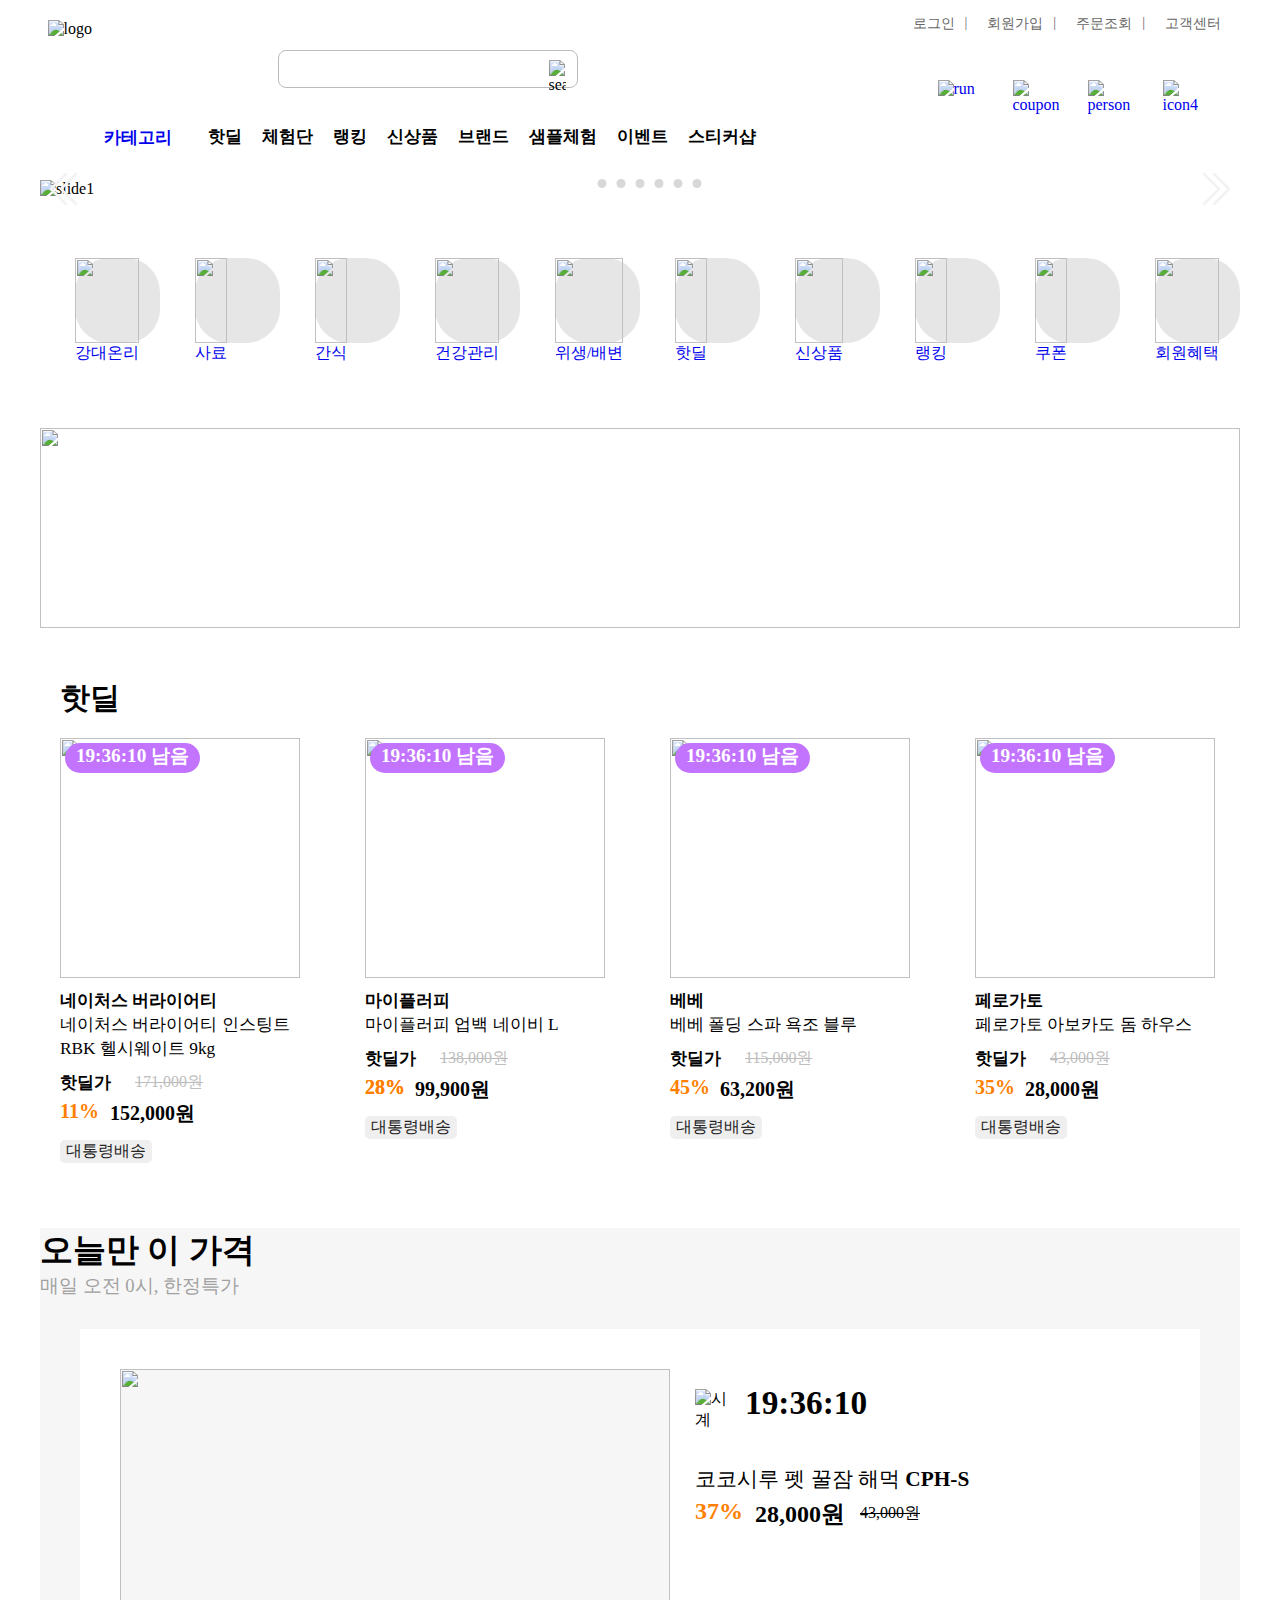
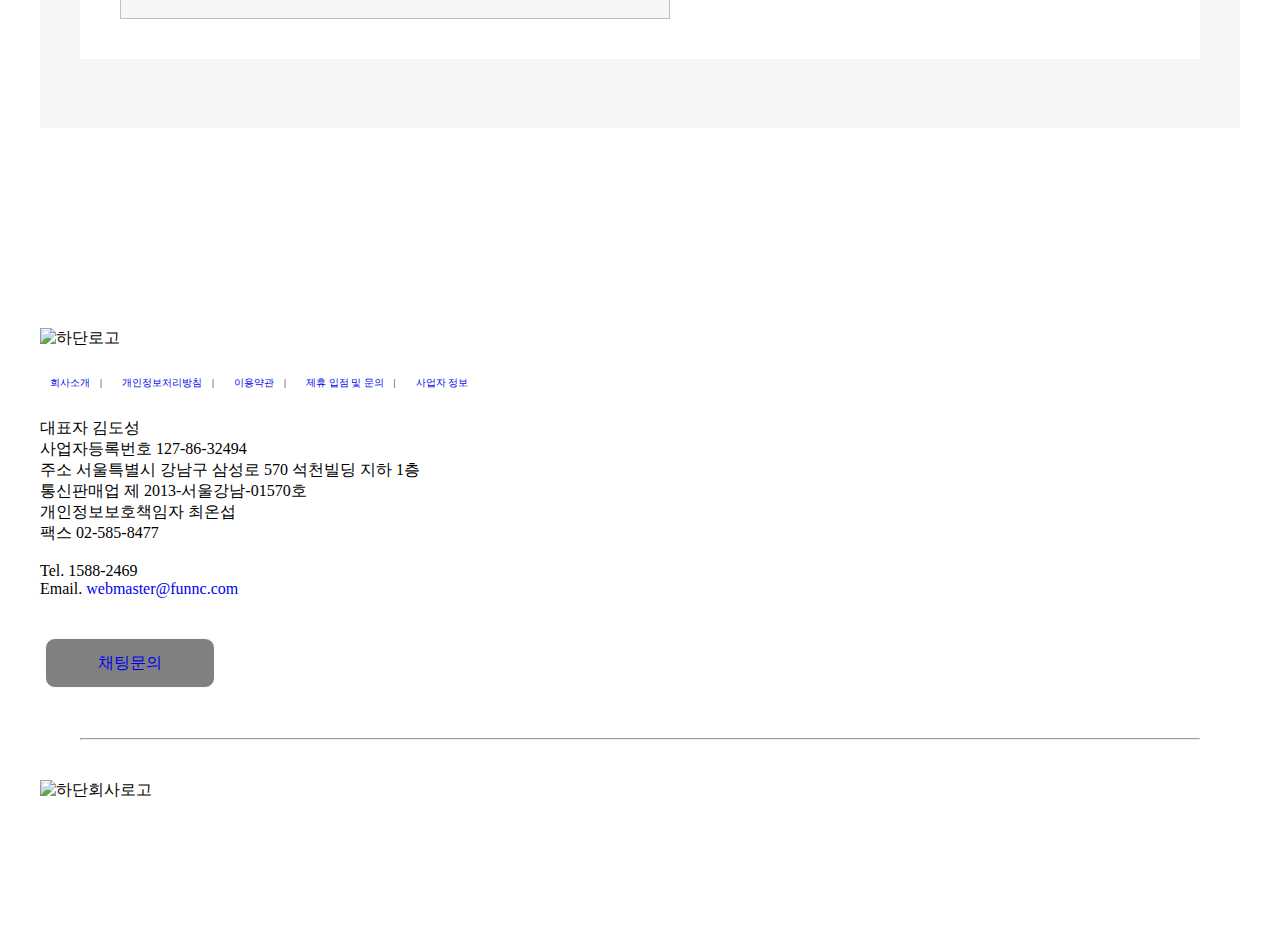
==== index.html @ bdadf02a "first commit" ====
<!DOCTYPE html>
<html>
  <head>

    <meta charset="UTF-8" />
    <meta name="viewport" content="width=device-width, initial-scale=1.0" />

    <title>Document</title>


    <style>
      /*rest*/
      *{margin:0; box-sizing:border-box; fontfamily:"맑은 고딕";}
      ul, ol, li {
        list-style:none; 
        margin:0; 
        padding:0;
      }
      a {text-decoration: none;}

      /*main*/

      header {width:1185px; 
        height:160px; 
        margin:0 auto;

      }

      #logo {width:230px; 
        height:100px; 
        float:left; 
        margin:20px 0 0 0px;


      }

      #logo > img {
        width:100%; 
        height:100%; 
      }

      .search {
        position: absolute;
        width: 300px;
        background-color:blue;
        margin: 50px 0 0 230px;
        border-radius:50%;
      }

      .search > input {
        width: 100%;
        border: 1px solid #bbb;
        border-radius: 8px;
        padding: 10px 12px;
        font-size: 14px;
      }

      .search > img {
        position : absolute;
        width: 17px;
        top: 10px;
        right: 12px;
        margin: 0;
      }

      .login {
        width:395px;
        height:5px;
        float:right;
        margin:15px 0 0 850px; 
        position: absolute;


      }

      .login > ul {font-size:14px; color:#666; }
      .login > ul > li {float:left; margin:0 5px}
      .login > ul > li > a {text-decoration:none; color:#666; padding: 10px;}

      .login > ul > li::after{
        content: "|";
        float: right;
        display: block;
      }

      .login > ul > li:last-child::after{
        content: "";
      }

      #icon {
        width:300px;
        height:30px;
        float:right;

        margin:80px 30px 0 0px; 
        position: relative;

      }

      .upicon1 {
        float:left;
        margin:0 0 0 35px;
        padding:0px;
        width:40px;

      }

      .upicon1 > img {
        width:100%;
        height:100%;

      }

      nav {
        width:1100px; 
        height:20px; 
        float:left; 
        margin:5px 0px 0 150px;


      }
      nav > ul {font-size:17px; font-weight:bold;}
      nav > ul > li {float:left; margin:0 10px 0 10px; padding:0;}
      nav > ul > li > a {text-decoration:none; color:#000;}
      nav > ul > li > a:hover {color:red;}

      /* 캐러셀 전체 구조  */
      .carousel_main {
        width: 1200px; /* 이미지 크기 설정  */
        position: relative;
        overflow: hidden;
        margin: 10px auto;
        user-select: none;
      }

      .carousel_wrapper {
        display: flex;
        transition: transform 0.3s;
      }

      .carousel_slide {
        flex: 0 0 1200px; /* 이미지 크기 설정  */
        position: relative;
        margin:10px auto;

      }

      .carousel_slide img {
        display: block;
        width: 100%;
        height: 100%;
        object-fit: cover;
      }

      /* 캐러셀 사이드 버튼 */
      .carousel_button_container {
        position: absolute;
        top: 50%;
        transform: translateY(-50%);
        display: flex;
        justify-content: space-between;
        width: 100%;



      }

      .carousel_button {
        width: 20px;
        height: 20px;
        color: #F2F2F2;
        background: transparent;
        border: none;
        outline: none;
        cursor: pointer;
      }

      .carousel_prev {
        background-color: transparent;
        color: #F2F2F2;
        border: 0px;
        padding-top: 20px;
        padding-bottom: 20px;
        display: flex;
        align-items: center;
        justify-content: center;
        cursor: pointer;

      }

      .carousel_next {
        background-color: transparent; 
        color: #F2F2F2;
        border: 0px;
        padding-top: 20px;
        padding-bottom: 20px;
        display: flex;
        align-items: center;
        justify-content: center;
        cursor: pointer;
      }

      /* 캐러셀 중앙 버튼 */
      .carousel_pagination {
        position: absolute;
        bottom: 10px;
        left: 50%;
        transform: translateX(-50%);
        display: flex;

      }

      .carousel_circle {
        width: 9px;
        height: 9px;
        background-color: #D8D8D8;
        border-radius: 50%;
        margin: 10px 5px;
        cursor: pointer;
      }

      .carousel_circle.active {
        background-color: #fff;
      }




      #category {
        font:bold 17px "malgun gothic";
        width:140px;
        height:50px;
        color:black;
        line-height: 50px; 
        margin:113px 0 0 20px;
        text-align: center;
        position:absolute;
      }

      #category > ul > li {
        float:left;
        width:140px;
        position:relative;
      }

      #category > ul > li > ul {
        width:140px;
        display:none;
        position: absolute;
        font-size:17px;
        background: white;
        z-index:10;
        box-shadow:0.8px 0.8px 0.8px 0.8px gray;
      }
      #category > ul > a:hover {color:purple;}
      #category > ul > li:hover > ul {
        display:block;
      }

      section {
        width: 1200px;
        height: 200px;
        display: flex;
        margin: 10px auto;

      }

      .iconmenu {
        display: flex;
        margin: 40px 0 0 35px;
        background: #E6E6E6;
        width:100px;
        height:85px;
        border-radius:40%;
        text-align:center;
      }

      .iconmenu img {
        width:100%;
        height:100%;
        margin : 0px auto;

      }

      #mainad {

        width: 1200px;
        height: 200px;
        margin : 10px auto;
      }

      #mainad img {
        width:100%;
        height:100%;
      }

      article {
        width: 1200px;
        height: 500px;
        margin : 50px auto;
        display: flex;

      }

      /* 핫딜 구간 */

      .hotdeal_item { 

        width:180px;
        height:180px;
        margin: 50px 105px 0 20px;
        float: left;

      }
      .hotdeal_item img {
        transition: all 0.2s linear;
      }
      .hotdeal_item:hover img {
        transform: scale(1.08);
      }

      .hotdeal_name {
        width:240px;
        font-weight:bold;
        font-size:13pt;
      }

      .hotdeal_intro{
        width:240px;
        font-size:13pt;
      }
      .hotdeal_item img {
        width: 240px;
        height:240px;
        margin: 10px auto;

      }

      h2 {
        width: 60px;
        height: 40px;
        margin: 0px 0px 10px 20px;
        float:left;
        position:absolute;
        font-size:30px;
        z-index:5;

      }

      .hotdeal_saleprice {
        margin:10px 0 0 0px;
        font-weight:bold;
        font-size:13pt;
        width:70px;
        position:absolute;

      }

      .hotdeal_trueprice {

        position:absolute;
        margin: 12px 0 0px 75px;
        color:#BDBDBD;
      }

      .hotdeal_per {
        position:absolute;
        margin: 40px 0 0 0;
        font-size: 15pt;
        font-weight:bold;
        color:#FF8000;
      }

      .hotdeal_realprice {
        position:absolute;
        margin: 40px 0 0 50px;;
        font-size: 15pt;
        font-weight:bold;

      }

      .hotdeal_dilivery {
        position:absolute;
        background: f6f6f6;
        margin: 80px 0 0 0px;;
        color:#232323;
        font-size: 12pt;
        border:none;
        border-radius: 5px;
      }

      /* 핫딜 타이머 */

      .clock {
        font-size: 1.2em;
        font-weight: bold;
        text-align:center;
        color: white;
        width: 135px;
        height:30px;
        background:#C374FF;
        color: white;
        border-radius:40px 40px;
        position:absolute;
        z-index:1;
        float:left;
        margin: 5px 5px;
        display:inline-block;
      }


      /* aside 영역 */

      aside {
        width: 1200px;
        height: 500px;
        position: relative;
        margin: 10px auto;

      }

      .aside_back{
        width: 100%;
        height: 100%;
        position: absolute;
        background: #f6f6f6;
        z-index : -1;

      }

      aside p {
        font-size: 25pt;
        font-weight: bold;

      }

      .today_intro2 {
        font-size: 14pt;
        color:#a1a1a1;

      }


      .today_image {
        width:1120px;
        height:330px;
        background:white;
        margin: 30px 0 0 40px;
        position:absolute;

      }

      .today_image img {
        width:550px;
        height:250px;
        margin: 40px 0 0 40px;
        background: #f6f6f6;
        float:left;
        transition: all 0.2s linear;
      }
        
      .today_image:hover img {
        transform: scale(1.06);
      }

      .today_container {
        width:500px;
        height:300px;
        margin:45px 0 0 655px;
        position:absolute;
        z-index:2;

      }

      .today_container ul {
        width:300px;
        height:90px;
        position:absolute;

      }

      .today_container li {
        z-index:10;
      }

      .item_name {
        width:350px;
        font-size: 16pt;
        font-weight:550;
        margin: 30px 0 0 0;

      }

      .today_per {
        margin: 5px 0 0 0;
        font-size: 18pt;
        font-weight:550;
        color:#FF8000;
        position:absolute;

      }

      .today_realprice {
        margin: 5px 0 0 60px;
        position:absolute;
        font-size: 18pt;
        font-weight:bold;

      }

      .today_trueprice {
        margin: 10px 0 0 165px;
        position: absolute;

      }

      .today_deal {
        background:blue;
        width:500px;
        height:50px;

      }

      .countdown {
        width: 300px;
        height: 50px;
        margin: 40px 0 0 50px;
        font-size: 25pt;
        font-weight: bold;
      }

      .count_clock img { 
        position:absolute;
        width:40px;
        height:40px;
        margin:45px 0 0 0;

      }


      /* footer 영역 */


      footer {
        width:1200px;
        height:400px;
        margin:200px auto;


      }

      .footlogo {

        width:150px;
        height:30px;

      }

      .footlogo img{
        width:100%;
        height:100%;

      }

      .footintro {

        width:1200px;
        height:60px;
        margin

      }

      .footintro2 {

        width:700px;
        height:150px;


      }


      .footintro li {
        float:left;
        margin:0 10px 0 10px; 
        padding:0;
        line-height:50px;
        font-size:10px;
      }

      .footintro li::after{
        content: "|";
        float: right;
        display: block;
        margin: 0 0px 0 10px;
      }

      .footintro li:last-child::after{
        content: "";
      }



      .chatting {

        background: gray;
        margin: 70px 0 10px 5px;
        color: white;
        font-size: 12pt;
        border:solid 1px #FAFAFA;
        border-radius: 10px;
        width:170px;
        height:50px;
      }

      hr{
        margin: 40px;

      }

      .bottomlogo{
        width:1200px;
      }

      .bottomlogo img{
        width:100%;
      }









    </style>

  </head>

  <body>

    <header>
      <div id="logo"><img src="https://dogpre.com/images/dogpre/mobileLoginLogo.png" alt="logo">

      </div>
      <div id="icon"><a href="#">
        <div class="upicon1"><img src="https://cdn4.iconfinder.com/data/icons/simple-goods-services-outline/30/running-512.png" alt="run">

        </div>

        <div class="upicon1"><img src="https://cdn0.iconfinder.com/data/icons/ecommerce-207/32/Coupon-256.png" alt="coupon">

        </div>

        <div class="upicon1"><img src="https://cdn2.iconfinder.com/data/icons/squircle-ui/32/Avatar-256.png" alt="person">

        </div>

        <div class="upicon1"><img src="https://cdn0.iconfinder.com/data/icons/phosphor-regular-vol-4/256/shopping-cart-256.png" alt="icon4">

        </div>
      </a></div>
      <div class="login">
        <ul>
          <li><a href="#">로그인</a></li>

          <li><a href="#">회원가입</a></li>

          <li><a href="#">주문조회</a></li>

          <li><a href="#">고객센터</a></li>

        </ul>

      </div>

      <div class="search">
        <input type="text" placeholder="">
        <img src="https://s3.ap-northeast-2.amazonaws.com/cdn.wecode.co.kr/icon/search.png" alt="search">
      </div>

      <nav>
        <ul>
          <li><a href="#">핫딜</a></li>

          <li><a href="#">체험단</a></li>

          <li><a href="#">랭킹</a></li>

          <li><a href="#">신상품</a></li>

          <li><a href="#">브랜드</a></li>

          <li><a href="#">샘플체험</a></li>

          <li><a href="#">이벤트</a></li>

          <li><a href="#">스티커샵</a></li>

        </ul>
      </nav>

      <div id="category">

        <ul>
          <li><a href="#">카테고리</a>
            <ul>
              <li><a href="#">사료</a></li>
              <li><a href="#">간식</a></li>
              <li><a href="#">건강관리</a></li>
              <li><a href="#">위생/배변</a></li>
              <li><a href="#">미용/목욕</a></li>
              <li><a href="#">급식기/급수기</a></li>
              <li><a href="#">하우스/울타리</a></li>
              <li><a href="#">이동장</a></li>
              <li><a href="#">의류/액세서리</a></li>
              <li><a href="#">목줄/인식표/리드줄</a></li>
              <li><a href="#">장난감</a></li>
              <li><a href="#">훈련</a></li>
              <li><a href="#">생활/가전</a></li>
            </ul>
          </li>


        </ul>
      </div>

    </header>

    <div class="carousel_main">
      <!-- 캐러셀 이미지 삽입 -->
      <div class="carousel_wrapper">
        <div class="carousel_slide">
          <img src="https://img.dogpre.com/web/dogpre/event/main_banner/sno_top1_back_202401031042451.jpg" alt="slide1" />
        </div>

        <div class="carousel_slide">
          <img src="https://img.dogpre.com/web/dogpre/event/main_banner/goodsno_top1_back_202401020924151.jpg" alt="slide2" />
        </div>

        <div class="carousel_slide">
          <img src="https://img.dogpre.com/web/dogpre/event/main_banner/sno_top1_back_202312260959251.jpg" alt="slide3" />
        </div>

        <div class="carousel_slide">
          <img src="https://img.dogpre.com/web/dogpre/event/main_banner/goodsno_top1_back_202401020921191.jpg" alt="slide4" />
        </div>

        <div class="carousel_slide">
          <img src="https://img.dogpre.com/web/dogpre/event/main_banner/sno_top1_back_202312261640341.jpg" alt="slide5" />
        </div>

        <div class="carousel_slide">
          <img src="https://img.dogpre.com/web/dogpre/event/main_banner/goodsno_top1_back_202312071759581.jpg" alt="slide6" />
        </div>

        <div class="carousel_slide">
          <img src="https://img.dogpre.com/web/dogpre/event/main_banner/sno_top1_back_202310191126411.jpg" alt="slide7" />
        </div>


      </div>

      <!-- 캐러셀 사이드 버튼 -->
      <div class="carousel_button_container">
        <button type="button" class="carousel_prev">
          <svg xmlns="http://www.w3.org/2000/svg" width="40" height="40" fill="currentColor" class="bi bi-chevron-double-left" viewBox="0 0 16 16">
            <path fill-rule="evenodd" d="M8.354 1.646a.5.5 0 0 1 0 .708L2.707 8l5.647 5.646a.5.5 0 0 1-.708.708l-6-6a.5.5 0 0 1 0-.708l6-6a.5.5 0 0 1 .708 0z"/>
            <path fill-rule="evenodd" d="M12.354 1.646a.5.5 0 0 1 0 .708L6.707 8l5.647 5.646a.5.5 0 0 1-.708.708l-6-6a.5.5 0 0 1 0-.708l6-6a.5.5 0 0 1 .708 0z"/>
          </svg>
        </button>
        <button type="button" class="carousel_next">
          <svg xmlns="http://www.w3.org/2000/svg" width="40" height="40" fill="currentColor" class="bi bi-chevron-double-right" viewBox="0 0 16 16">
            <path fill-rule="evenodd" d="M3.646 1.646a.5.5 0 0 1 .708 0l6 6a.5.5 0 0 1 0 .708l-6 6a.5.5 0 0 1-.708-.708L9.293 8 3.646 2.354a.5.5 0 0 1 0-.708z"/>
            <path fill-rule="evenodd" d="M7.646 1.646a.5.5 0 0 1 .708 0l6 6a.5.5 0 0 1 0 .708l-6 6a.5.5 0 0 1-.708-.708L13.293 8 7.646 2.354a.5.5 0 0 1 0-.708z"/>
          </svg>
        </button>
      </div>


      <!-- 캐러셀 중앙 버튼 -->
      <div class="carousel_pagination">
        <div class="carousel_circle"></div>
        <div class="carousel_circle"></div>
        <div class="carousel_circle"></div>
        <div class="carousel_circle"></div>
        <div class="carousel_circle"></div>
        <div class="carousel_circle"></div>
        <div class="carousel_circle"></div>

      </div>
    </div>
    <script>
      const swiper = document.querySelector('.carousel_wrapper');
      const prevButtons = document.querySelectorAll('.carousel_prev');
      const nextButtons = document.querySelectorAll('.carousel_next');
      const bullets = document.querySelectorAll('.carousel_circle');


      let currentSlide = 0;

      function showSlide(slideIndex) {
        swiper.style.transform = `translateX(-${slideIndex * 1200}px)`;
        currentSlide = slideIndex;

        bullets.forEach((bullet, index) => {
          if (index === currentSlide) {
            bullet.classList.add('active');
          } else {
            bullet.classList.remove('active');
          }
        });
      }

      prevButtons.forEach((prevButton) => {
        prevButton.addEventListener('click', () => {
          if (currentSlide > 0) {
            showSlide(currentSlide - 1);
          } else {
            currentSlide = 0;
            showSlide(6);

          }
        });
      });

      nextButtons.forEach((nextButton) => {
        nextButton.addEventListener('click', () => {
          if (currentSlide < 6) {
            showSlide(currentSlide + 1);
          } else {
            currentSlide = 6;
            showSlide(0);

          }
        });
      });

      bullets.forEach((bullet, index) => {
        bullet.addEventListener('click', () => {
          showSlide(index);
        });
      });

      showSlide(0);

    </script>
    <section>
      <div class="iconmenu"><a href="#"><img src = "https://cdn2.iconfinder.com/data/icons/catchwords2/512/only_letter_catchword_lettering_sticker_stickers-256.png"  style="display:block;">강대온리</a></div>
      <div class="iconmenu"><a href="#"><img src = "https://cdn2.iconfinder.com/data/icons/veterinary-line-fluffy-pet/512/Pet_food-512.png"  style="display:block;">사료</a></div>
      <div class="iconmenu"><a href="#"><img src = "https://cdn-icons-png.flaticon.com/128/5260/5260104.png"  style="display:block;">간식</a></div>
      <div class="iconmenu"><a href="#"><img src = "https://cdn1.iconfinder.com/data/icons/corona-virus-12/64/drug-virus-covid19-corona-health-256.png"  style="display:block;">건강관리</a></div>
      <div class="iconmenu"><a href="#"><img src = "https://cdn2.iconfinder.com/data/icons/veterinary-line-fluffy-pet/512/Pet_soap-64.png"  style="display:block;">위생/배변</a></div>
      <div class="iconmenu"><a href="#"><img src = "https://cdn-icons-png.flaticon.com/128/3655/3655396.png"  style="display:block;">핫딜</a></div>
      <div class="iconmenu"><a href="#"><img src = "https://cdn-icons-png.flaticon.com/128/3625/3625217.png"  style="display:block;">신상품</a></div>
      <div class="iconmenu"><a href="#"><img src = "https://cdn-icons-png.flaticon.com/128/9717/9717870.png"  style="display:block;">랭킹</a></div>
      <div class="iconmenu"><a href="#"><img src = "https://cdn-icons-png.flaticon.com/128/7526/7526142.png"  style="display:block;">쿠폰</a></div>
      <div class="iconmenu"><a href="#"><img src = "https://cdn-icons-png.flaticon.com/128/1851/1851036.png"  style="display:block;">회원혜택</a></div>

    </section>

    <div id="mainad"><a href="#"><img src = "https://img.dogpre.com/web/dogpre/event/main_banner/_top1_202308241730011.jpg"></a>
    </div>

    <article>
      <h2>핫딜</h2>


      <div class="hotdeal_item"><div class="clock"></div><a href="#"><img src = "https://img.dogpre.com/mobile/dogpre/product/83/82749_list_L1_01519427.png"  style="display:block;">
        </a>
        <ul>
          <li class=hotdeal_name>
            네이처스 버라이어티
          </li>

          <li class=hotdeal_intro>
            네이처스 버라이어티 인스팅트 RBK 헬시웨이트 9kg
          </li>

          <li class=hotdeal_saleprice>
            핫딜가
          </li>

          <li class=hotdeal_trueprice>
            <del>171,000원</del>
          </li>

          <li class=hotdeal_per>
            11%
          </li>

          <li class=hotdeal_realprice>
            152,000원
          </li>

          <button class="hotdeal_dilivery">대통령배송</button>



        </ul>


      </div>
      <div class="hotdeal_item"><div class="clock"></div><a href="#"><img src = "https://img.dogpre.com/mobile/dogpre/product/84/83374_list_L1_01277202.png"  style="display:block;">
        </a>
        <ul>
          <li class=hotdeal_name>
            마이플러피
          </li>

          <li class=hotdeal_intro>
            마이플러피 업백 네이비 L
          </li>

          <li class=hotdeal_saleprice>
            핫딜가
          </li>

          <li class=hotdeal_trueprice>
            <del>138,000원</del>
          </li>

          <li class=hotdeal_per>
            28%
          </li>

          <li class=hotdeal_per>
            28%
          </li>

          <li class=hotdeal_realprice>
            99,900원

          </li>

          <button class="hotdeal_dilivery">대통령배송</button>


        </ul>
      </div>
      <div class="hotdeal_item">

        <div class="clock"></div>
        <a href="#"><img src = "https://img.dogpre.com/mobile/dogpre/product/65/64843_list_L1_01855276.png"  style="display:block;">
        </a>
        <ul>
          <li class=hotdeal_name>
            베베
          </li>

          <li class=hotdeal_intro>
            베베 폴딩 스파 욕조 블루
          </li>

          <li class=hotdeal_saleprice>
            핫딜가
          </li>

          <li class=hotdeal_trueprice>
            <del>115,000원</del>
          </li>	

          <li class=hotdeal_per>
            45%
          </li>

          <li class=hotdeal_realprice>
            63,200원
          </li>

          <button class="hotdeal_dilivery">대통령배송</button>


        </ul>
      </div>
      <div class="hotdeal_item">

        <div class="clock"></div>
        <a href="#"><img src = "https://img.dogpre.com/mobile/dogpre/product/85/84174_list_L1_01512414.png"  style="display:block;">
        </a>
        <ul>
          <li class=hotdeal_name>
            페로가토
          </li>

          <li class=hotdeal_intro>
            페로가토 아보카도 돔 하우스
          </li>

          <li class=hotdeal_saleprice>
            핫딜가
          </li>

          <li class=hotdeal_trueprice>
            <del>43,000원</del>
          </li>

          <li class=hotdeal_per>
            35%
          </li>

          <li class=hotdeal_realprice>
            28,000원

          </li>

          <button class="hotdeal_dilivery">대통령배송</button>

          <script>
            const clocks = document.querySelectorAll(".clock");

            function getClock() {
              const future = Date.parse("2024/01/13 00:00:00");
              const now = new Date();
              const diff = future - now;

              const days = Math.floor(diff / (1000 * 60 * 60 * 24));
              const hours = Math.floor(diff / (1000 * 60 * 60));
              const mins = Math.floor(diff / (1000 * 60));
              const secs = Math.floor(diff / 1000);

              const h = hours - days * 24;
              const m = mins - hours * 60;
              const s = secs - mins * 60;

              clocks.forEach(clock => {
                clock.innerText = `${h}:${m}:${s} 남음 `;
              });
            }

            getClock();
            setInterval(getClock, 1000);



          </script>



        </ul>





        </article>

      <aside>
        <div class=aside_back></div>

        <p class="today_intro">오늘만 이 가격</p>
        <div class="today_intro2">
          매일 오전 0시, 한정특가
        </div>
        <div class="today_image"><img src = "https://i.postimg.cc/YS5FvqqX/92349-event-19109-removebg-preview.png" style="display:box;">
        </div>

        <div class="today_container">
          <ul>
            <li class="count_clock">
              <img src = "https://cdn-icons-png.flaticon.com/128/11477/11477403.png" alt = "시계">

            </li>
            <li class="countdown">

            </li>

            <li class=item_name>
              코코시루 펫 꿀잠 해먹 CPH-S
            </li>

            <li class=today_per>
              37%
            </li>

            <li class=today_realprice>
              28,000원
            </li>

            <li class=today_trueprice>
              <del>43,000원</del>

            </li>

            <script>
              const clock = document.querySelector(".countdown"); 

              function getClock() {

                const future = Date.parse("2024/01/13 00:00:00");
                const now = new Date();
                const diff = future - now;
                const days = Math.floor(diff / (1000 * 60 * 60 * 24));
                const hours = Math.floor(diff / (1000 * 60 * 60));
                const mins = Math.floor(diff / (1000 * 60));
                const secs = Math.floor(diff / 1000);

                const h = hours - days * 24;
                const m = mins - hours * 60;
                const s = secs - mins * 60;        

                clock.innerText = `${h}:${m}:${s} `;
              }


              getClock(); 
              setInterval(getClock, 1000); 



            </script>


          </ul>
        </div>
      </aside>








      <footer>
        <div class="footlogo"><img src = https://i.postimg.cc/s2413xzp/image.png" alt="하단로고"></div>

          <div class="footintro">
          <ul>
          <li><a href="#">회사소개</a></li>
          <li><a href="#">개인정보처리방침</a></li>
          <li><a href="#">이용약관</a></li>
          <li><a href="#">제휴 입점 및 문의</a></li>
          <li><a href="#">사업자 정보</a></li>

          </ul>
          </div>
          <div class="footintro2">
          <ul>
          <li>대표자 김도성</li>
          <li>사업자등록번호 127-86-32494</li>
          <li>주소 서울특별시 강남구 삼성로 570 석천빌딩 지하 1층</li>
          <li>통신판매업 제 2013-서울강남-01570호</li>
          <li>개인정보보호책임자 최온섭</li>
          <li>팩스 02-585-8477</li>
          <br>
          <li>Tel. 1588-2469</li>
          <li>Email. <a href="#">webmaster@funnc.com</a></li>

          </ul>

          </div>
          <button class="chatting"><a href="#">채팅문의</a></button>    
          <hr/>
          <div class="bottomlogo"><img src = "https://i.postimg.cc/ZY6XnCQZ/bottomlogo.png" alt="하단회사로고">
          </div>

          </footer>
          </body>
          </html>
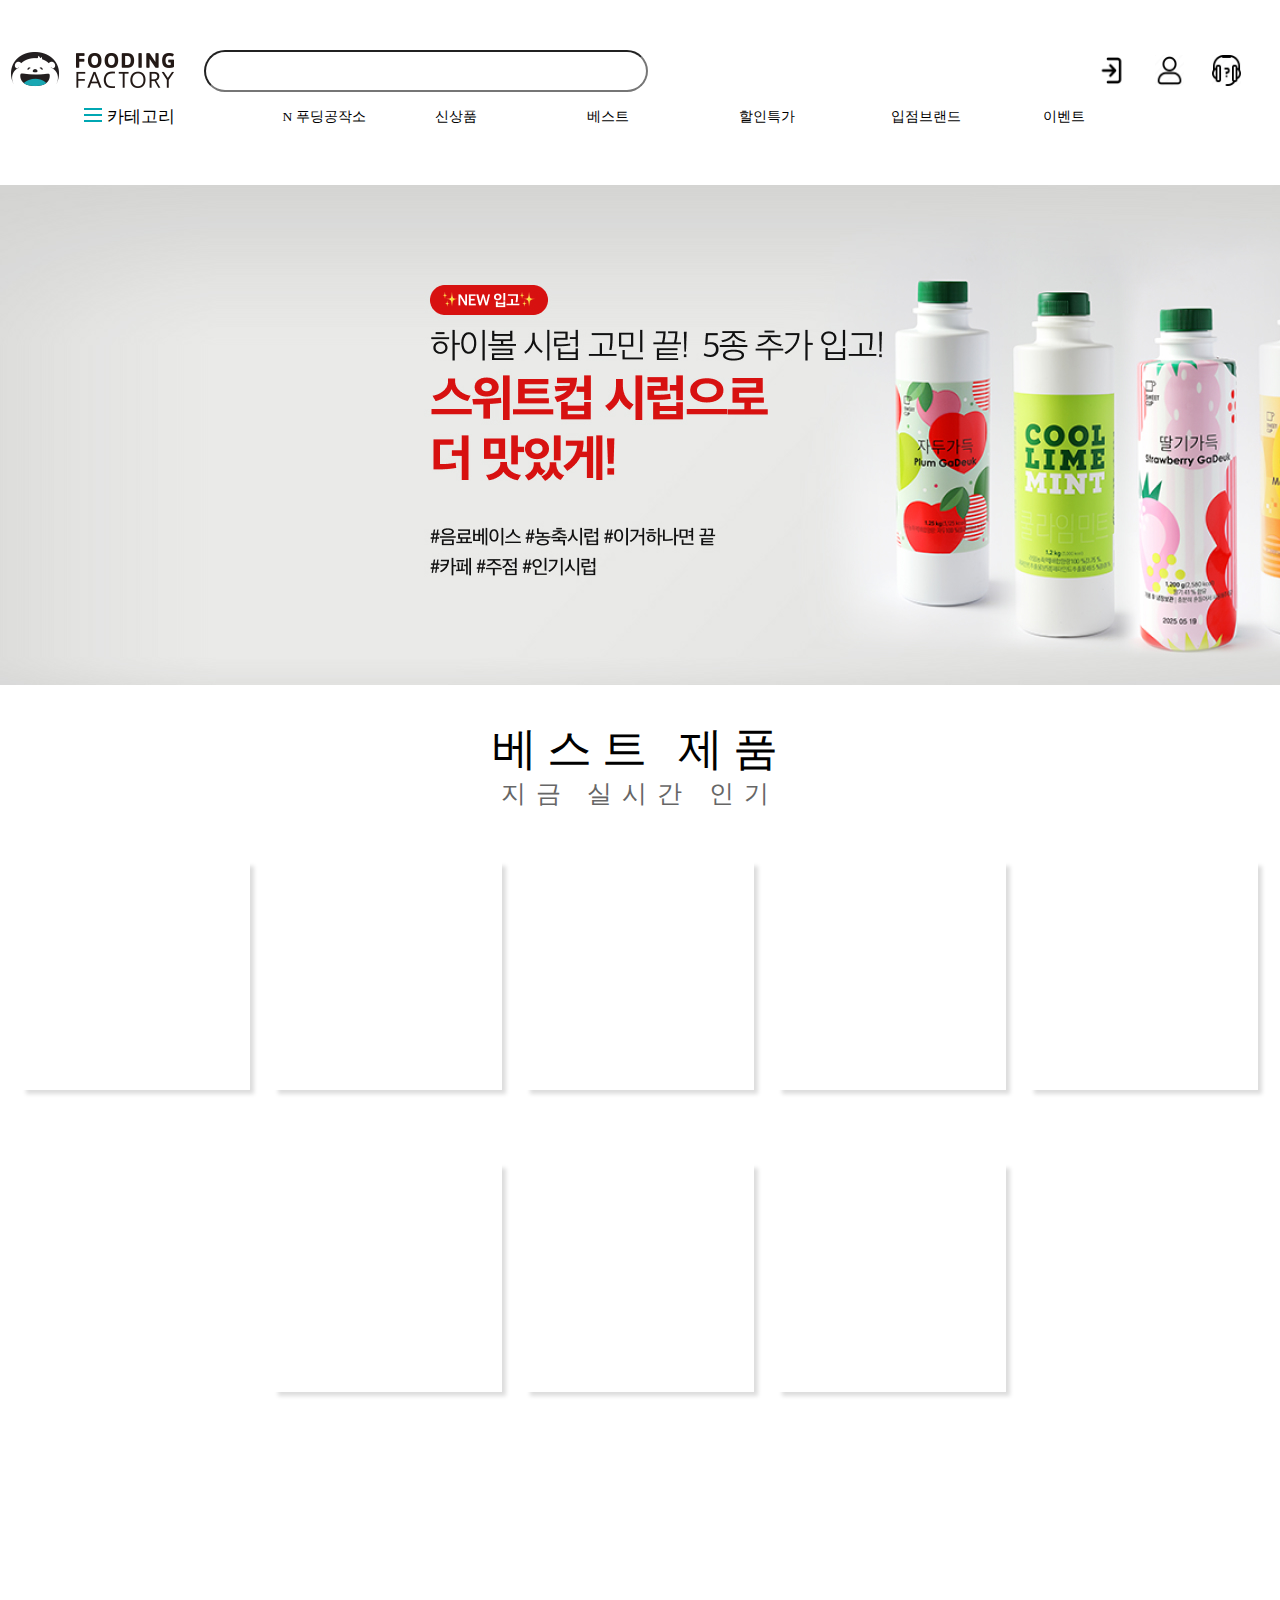
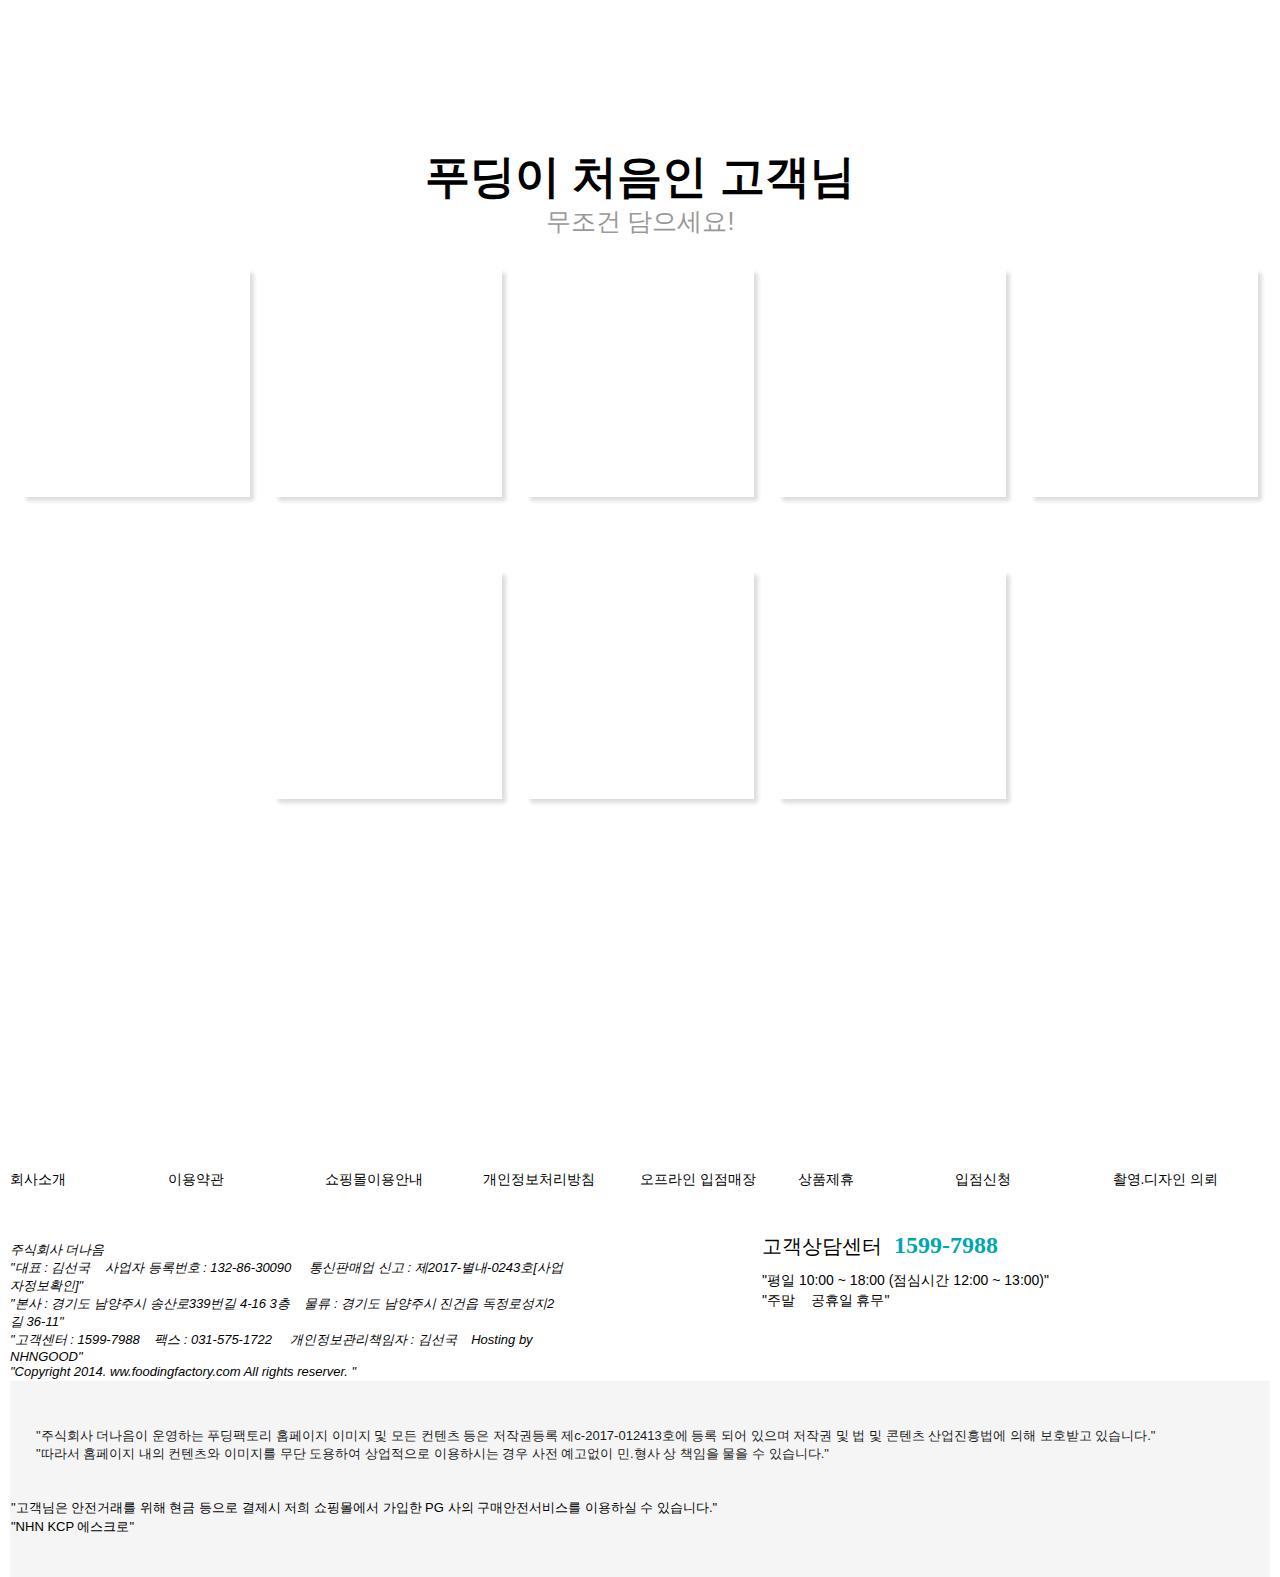
==== commit 7b5c85f8: "ff" ====
--- a/index.html
+++ b/index.html
@@ -1,1160 +1,270 @@
 <!DOCTYPE html>
-<html>
-  <head>
-
-    <meta charset="UTF-8" />
-    <meta name="viewport" content="width=device-width, initial-scale=1.0" />
-
-    <title>Document</title>
-
-
-    <style>
-      /*rest*/
-      *{margin:0; box-sizing:border-box; fontfamily:"맑은 고딕";}
-      ul, ol, li {
-        list-style:none; 
-        margin:0; 
-        padding:0;
-      }
-      a {text-decoration: none;}
-
-      /*main*/
-
-      header {width:1185px; 
-        height:160px; 
-        margin:0 auto;
-
-      }
-
-      #logo {width:230px; 
-        height:100px; 
-        float:left; 
-        margin:20px 0 0 0px;
-
-
-      }
-
-      #logo > img {
-        width:100%; 
-        height:100%; 
-      }
-
-      .search {
-        position: absolute;
-        width: 300px;
-        background-color:blue;
-        margin: 50px 0 0 230px;
-        border-radius:50%;
-      }
-
-      .search > input {
-        width: 100%;
-        border: 1px solid #bbb;
-        border-radius: 8px;
-        padding: 10px 12px;
-        font-size: 14px;
-      }
-
-      .search > img {
-        position : absolute;
-        width: 17px;
-        top: 10px;
-        right: 12px;
-        margin: 0;
-      }
-
-      .login {
-        width:395px;
-        height:5px;
-        float:right;
-        margin:15px 0 0 850px; 
-        position: absolute;
-
-
-      }
-
-      .login > ul {font-size:14px; color:#666; }
-      .login > ul > li {float:left; margin:0 5px}
-      .login > ul > li > a {text-decoration:none; color:#666; padding: 10px;}
-
-      .login > ul > li::after{
-        content: "|";
-        float: right;
-        display: block;
-      }
-
-      .login > ul > li:last-child::after{
-        content: "";
-      }
-
-      #icon {
-        width:300px;
-        height:30px;
-        float:right;
-
-        margin:80px 30px 0 0px; 
-        position: relative;
-
-      }
-
-      .upicon1 {
-        float:left;
-        margin:0 0 0 35px;
-        padding:0px;
-        width:40px;
-
-      }
-
-      .upicon1 > img {
-        width:100%;
-        height:100%;
-
-      }
-
-      nav {
-        width:1100px; 
-        height:20px; 
-        float:left; 
-        margin:5px 0px 0 150px;
-
-
-      }
-      nav > ul {font-size:17px; font-weight:bold;}
-      nav > ul > li {float:left; margin:0 10px 0 10px; padding:0;}
-      nav > ul > li > a {text-decoration:none; color:#000;}
-      nav > ul > li > a:hover {color:red;}
-
-      /* 캐러셀 전체 구조  */
-      .carousel_main {
-        width: 1200px; /* 이미지 크기 설정  */
-        position: relative;
-        overflow: hidden;
-        margin: 10px auto;
-        user-select: none;
-      }
-
-      .carousel_wrapper {
-        display: flex;
-        transition: transform 0.3s;
-      }
-
-      .carousel_slide {
-        flex: 0 0 1200px; /* 이미지 크기 설정  */
-        position: relative;
-        margin:10px auto;
-
-      }
-
-      .carousel_slide img {
-        display: block;
-        width: 100%;
-        height: 100%;
-        object-fit: cover;
-      }
-
-      /* 캐러셀 사이드 버튼 */
-      .carousel_button_container {
-        position: absolute;
-        top: 50%;
-        transform: translateY(-50%);
-        display: flex;
-        justify-content: space-between;
-        width: 100%;
-
-
-
-      }
-
-      .carousel_button {
-        width: 20px;
-        height: 20px;
-        color: #F2F2F2;
-        background: transparent;
-        border: none;
-        outline: none;
-        cursor: pointer;
-      }
-
-      .carousel_prev {
-        background-color: transparent;
-        color: #F2F2F2;
-        border: 0px;
-        padding-top: 20px;
-        padding-bottom: 20px;
-        display: flex;
-        align-items: center;
-        justify-content: center;
-        cursor: pointer;
-
-      }
-
-      .carousel_next {
-        background-color: transparent; 
-        color: #F2F2F2;
-        border: 0px;
-        padding-top: 20px;
-        padding-bottom: 20px;
-        display: flex;
-        align-items: center;
-        justify-content: center;
-        cursor: pointer;
-      }
-
-      /* 캐러셀 중앙 버튼 */
-      .carousel_pagination {
-        position: absolute;
-        bottom: 10px;
-        left: 50%;
-        transform: translateX(-50%);
-        display: flex;
-
-      }
-
-      .carousel_circle {
-        width: 9px;
-        height: 9px;
-        background-color: #D8D8D8;
-        border-radius: 50%;
-        margin: 10px 5px;
-        cursor: pointer;
-      }
-
-      .carousel_circle.active {
-        background-color: #fff;
-      }
-
-
-
-
-      #category {
-        font:bold 17px "malgun gothic";
-        width:140px;
-        height:50px;
-        color:black;
-        line-height: 50px; 
-        margin:113px 0 0 20px;
-        text-align: center;
-        position:absolute;
-      }
-
-      #category > ul > li {
-        float:left;
-        width:140px;
-        position:relative;
-      }
-
-      #category > ul > li > ul {
-        width:140px;
-        display:none;
-        position: absolute;
-        font-size:17px;
-        background: white;
-        z-index:10;
-        box-shadow:0.8px 0.8px 0.8px 0.8px gray;
-      }
-      #category > ul > a:hover {color:purple;}
-      #category > ul > li:hover > ul {
-        display:block;
-      }
-
-      section {
-        width: 1200px;
-        height: 200px;
-        display: flex;
-        margin: 10px auto;
-
-      }
-
-      .iconmenu {
-        display: flex;
-        margin: 40px 0 0 35px;
-        background: #E6E6E6;
-        width:100px;
-        height:85px;
-        border-radius:40%;
-        text-align:center;
-      }
-
-      .iconmenu img {
-        width:100%;
-        height:100%;
-        margin : 0px auto;
-
-      }
-
-      #mainad {
-
-        width: 1200px;
-        height: 200px;
-        margin : 10px auto;
-      }
-
-      #mainad img {
-        width:100%;
-        height:100%;
-      }
-
-      article {
-        width: 1200px;
-        height: 500px;
-        margin : 50px auto;
-        display: flex;
-
-      }
-
-      /* 핫딜 구간 */
-
-      .hotdeal_item { 
-
-        width:180px;
-        height:180px;
-        margin: 50px 105px 0 20px;
-        float: left;
-
-      }
-      .hotdeal_item img {
-        transition: all 0.2s linear;
-      }
-      .hotdeal_item:hover img {
-        transform: scale(1.08);
-      }
-
-      .hotdeal_name {
-        width:240px;
-        font-weight:bold;
-        font-size:13pt;
-      }
-
-      .hotdeal_intro{
-        width:240px;
-        font-size:13pt;
-      }
-      .hotdeal_item img {
-        width: 240px;
-        height:240px;
-        margin: 10px auto;
-
-      }
-
-      h2 {
-        width: 60px;
-        height: 40px;
-        margin: 0px 0px 10px 20px;
-        float:left;
-        position:absolute;
-        font-size:30px;
-        z-index:5;
-
-      }
-
-      .hotdeal_saleprice {
-        margin:10px 0 0 0px;
-        font-weight:bold;
-        font-size:13pt;
-        width:70px;
-        position:absolute;
-
-      }
-
-      .hotdeal_trueprice {
-
-        position:absolute;
-        margin: 12px 0 0px 75px;
-        color:#BDBDBD;
-      }
-
-      .hotdeal_per {
-        position:absolute;
-        margin: 40px 0 0 0;
-        font-size: 15pt;
-        font-weight:bold;
-        color:#FF8000;
-      }
-
-      .hotdeal_realprice {
-        position:absolute;
-        margin: 40px 0 0 50px;;
-        font-size: 15pt;
-        font-weight:bold;
-
-      }
-
-      .hotdeal_dilivery {
-        position:absolute;
-        background: f6f6f6;
-        margin: 80px 0 0 0px;;
-        color:#232323;
-        font-size: 12pt;
-        border:none;
-        border-radius: 5px;
-      }
-
-      /* 핫딜 타이머 */
-
-      .clock {
-        font-size: 1.2em;
-        font-weight: bold;
-        text-align:center;
-        color: white;
-        width: 135px;
-        height:30px;
-        background:#C374FF;
-        color: white;
-        border-radius:40px 40px;
-        position:absolute;
-        z-index:1;
-        float:left;
-        margin: 5px 5px;
-        display:inline-block;
-      }
-
-
-      /* aside 영역 */
-
-      aside {
-        width: 1200px;
-        height: 500px;
-        position: relative;
-        margin: 10px auto;
-
-      }
-
-      .aside_back{
-        width: 100%;
-        height: 100%;
-        position: absolute;
-        background: #f6f6f6;
-        z-index : -1;
-
-      }
-
-      aside p {
-        font-size: 25pt;
-        font-weight: bold;
-
-      }
-
-      .today_intro2 {
-        font-size: 14pt;
-        color:#a1a1a1;
-
-      }
-
-
-      .today_image {
-        width:1120px;
-        height:330px;
-        background:white;
-        margin: 30px 0 0 40px;
-        position:absolute;
-
-      }
-
-      .today_image img {
-        width:550px;
-        height:250px;
-        margin: 40px 0 0 40px;
-        background: #f6f6f6;
-        float:left;
-        transition: all 0.2s linear;
-      }
+<html lang="en">
+
+<head>
+    <meta charset="UTF-8">
+    <meta name="viewport" content="width=device-width, initial-scale=1.0">
+    <title></title>
+    <script src="https://ajax.aspnetcdn.com/ajax/jQuery/jquery-3.7.0.min.js"></script>
+    <script>
+        $(function () {
+            $.ajax({
+                url: "./json/best.json",
+                dataType: "json",
+                success: function (data) {
+                    if (data.length > 0) {console.log(data)
+                        for (var i in data) {
+                            var title = data[i].title;
+                            var subtitle = data[i].subtitle;
+                            var price = data[i].price;
+                            var url = data[i].url;
+                            $(".box").eq(i).append('<div><a href="#">' + "<img src='img/best/" + data[i].url + "'/>" + '</a></div>');
+                            $(".box").eq(i).append('<h5><a href="#">' + data[i].title + "</a></h5>");
+                            $(".box").eq(i).append('<p><a href="#">' + data[i].subtitle + "</a></p>");
+                            $(".box").eq(i).append("<span>" + data[i].price + "</span>");
+
+                            var count = Math.floor(Math.random() * 100);
+                            $(".box").eq(i).append("<button" + count + "REVIEWS" + "</button>");
+
+                            $(".box > div").attr("width", "228");
+                            $(".box > div").attr("height", "228");
+                            $(".box > div").attr("overflow", "hidden");
+
+                            $(".box > div > a > img").attr("width", "228");
+                            $(".box > div > a > img").attr("height", "228");
+                            $(".box > div > a > img").attr("alt", "상품사진");
+
+                            $(".box > div > a > img").hover(function () {
+                                $(this).attr("width", "228").attr("height", "228").css({ "opacity": "0.6", "display": "inline"});
+                            },
+                                function () {
+                                    $(this).attr("width", "228").attr("height", "228").css({ "opacity": "1", "display": "inline" });
+                                });
+                            $(".box>h5>a").css({ "font-size": "15px", "height": "30px", "margin": "0px", "marginTop": "0px", "marginRight": "15px", "marginLeft": "15px", "color": "#000", "text-align": "left", "text-decoration": "none", "display": "block" });
+                            $(".box>p>a").css({ "border-bottom": "1px solid #eee", "marginRight": "15px", "marginTop": "-5px", "marginLeft": "15px", "font-size": "12px", "color": "#666", "line-height": "45px", "text-align": "left", "text-decoration": "none", "display": "block" });
+                            $(".box>span").css({ "font-size": "15px", "marginLeft": "15px", "marginRight": "15px", "float": "left" });
+                            $(".box>button").css({ "font-size": "11px", "border-radius": " 3px", "border": "none", "background": "#ba7112", "padding": "5px", "color": "#fff", "marginRight": "15px", "float": "right", "cursor": "pointer" });
+                        }
+                    }
+                }
+            });
+        });
+    </script>
+    
+    <link rel="stylesheet" , href="css/main.css">
+</head>
+
+<body>
+    <div class="container">
+        <header>
+            <div id="logo"><img src="img/logo.gif" alt="logo"></div>
+            <div class="search">
+                <input type="text" placeholder="">
+            </div>
+            <div id="unmenu">
+                <ul>
+                    <li><a href="#"><img src="img/login.png"></a></li>
+                    <li><a href="#"><img src="img/mypage.png"></a></li>
+                    <li><a href="#"><img src="img/qa.png"></a></li>
+                </ul>
+            </div>
+            <div id="nav">
+                <ul class="nav_wrap">
+                    <li class="first_nav_btn"><img src="img/karte.svg"> 카테고리</li>
+                    <li><a href="https://www.foodingfactory.com/concept/index.php"><span class="newst">N</span>
+                            푸딩공작소
+                        </a></li>
+                    <li><a href="https://www.foodingfactory.com/goods/goods_list.php?cateCd=041002">신상품</a></li>
+                    <li><a href="https://www.foodingfactory.com/goods/best.php">베스트</a></li>
+                    <li><a href="https://www.foodingfactory.com/goods/goods_list.php?cateCd=043">할인특가</a></li>
+                    <li><a href="https://www.foodingfactory.com/providerlist/provider_list.php">입점브랜드</a></li>
+                    <li><a href="https://www.foodingfactory.com/board/list.php?&bdId=cock&list=all">이벤트</a></li>
+                </ul>
+            </div>
+            <slide></slide>
+    </div>
+    </header>
+    </div>
+    <div id="slidewrap">
+
         
-      .today_image:hover img {
-        transform: scale(1.06);
-      }
-
-      .today_container {
-        width:500px;
-        height:300px;
-        margin:45px 0 0 655px;
-        position:absolute;
-        z-index:2;
-
-      }
-
-      .today_container ul {
-        width:300px;
-        height:90px;
-        position:absolute;
-
-      }
-
-      .today_container li {
-        z-index:10;
-      }
-
-      .item_name {
-        width:350px;
-        font-size: 16pt;
-        font-weight:550;
-        margin: 30px 0 0 0;
-
-      }
-
-      .today_per {
-        margin: 5px 0 0 0;
-        font-size: 18pt;
-        font-weight:550;
-        color:#FF8000;
-        position:absolute;
-
-      }
-
-      .today_realprice {
-        margin: 5px 0 0 60px;
-        position:absolute;
-        font-size: 18pt;
-        font-weight:bold;
-
-      }
-
-      .today_trueprice {
-        margin: 10px 0 0 165px;
-        position: absolute;
-
-      }
-
-      .today_deal {
-        background:blue;
-        width:500px;
-        height:50px;
-
-      }
-
-      .countdown {
-        width: 300px;
-        height: 50px;
-        margin: 40px 0 0 50px;
-        font-size: 25pt;
-        font-weight: bold;
-      }
-
-      .count_clock img { 
-        position:absolute;
-        width:40px;
-        height:40px;
-        margin:45px 0 0 0;
-
-      }
-
-
-      /* footer 영역 */
-
-
-      footer {
-        width:1200px;
-        height:400px;
-        margin:200px auto;
-
-
-      }
-
-      .footlogo {
-
-        width:150px;
-        height:30px;
-
-      }
-
-      .footlogo img{
-        width:100%;
-        height:100%;
-
-      }
-
-      .footintro {
-
-        width:1200px;
-        height:60px;
-        margin
-
-      }
-
-      .footintro2 {
-
-        width:700px;
-        height:150px;
-
-
-      }
-
-
-      .footintro li {
-        float:left;
-        margin:0 10px 0 10px; 
-        padding:0;
-        line-height:50px;
-        font-size:10px;
-      }
-
-      .footintro li::after{
-        content: "|";
-        float: right;
-        display: block;
-        margin: 0 0px 0 10px;
-      }
-
-      .footintro li:last-child::after{
-        content: "";
-      }
-
-
-
-      .chatting {
-
-        background: gray;
-        margin: 70px 0 10px 5px;
-        color: white;
-        font-size: 12pt;
-        border:solid 1px #FAFAFA;
-        border-radius: 10px;
-        width:170px;
-        height:50px;
-      }
-
-      hr{
-        margin: 40px;
-
-      }
-
-      .bottomlogo{
-        width:1200px;
-      }
-
-      .bottomlogo img{
-        width:100%;
-      }
-
-
-
-
-
-
-
-
-
-    </style>
-
-  </head>
-
-  <body>
-
-    <header>
-      <div id="logo"><img src="https://dogpre.com/images/dogpre/mobileLoginLogo.png" alt="logo">
-
-      </div>
-      <div id="icon"><a href="#">
-        <div class="upicon1"><img src="https://cdn4.iconfinder.com/data/icons/simple-goods-services-outline/30/running-512.png" alt="run">
-
+        <ul class="slide">
+
+            <li><img src="img/slide1.jpg" alt="slide image"></li>
+            <li><img src="img/slide2.jpg" alt="slide image"></li>
+            <li><img src="img/slide3.jpg" alt="slide image"></li>
+            <li><img src="img/slide4.jpg" alt="slide image"></li>
+
+        </ul>
+
+    </div>
+    <main>
+        <h3 id="title"></h3>
+
+        <section>
+
+            <article>
+                <div class="box"></div>
+
+                <div class="box"></div>
+
+                <div class="box"></div>
+
+                <div class="box"></div>
+
+                <div class="box"></div>
+
+                <div class="box"></div>
+
+                <div class="box"></div>
+
+                <div class="box"></div>
+            </article>
+
+        </section>
+        <h1 id="newpro">푸딩이 처음인 고객님</h1>
+        <p id="newp">무조건 담으세요!</p>
+        <section>
+
+            <article>
+                <div class="box"></div>
+
+                <div class="box"></div>
+
+                <div class="box"></div>
+
+                <div class="box"></div>
+
+                <div class="box"></div>
+
+                <div class="box"></div>
+
+                <div class="box"></div>
+
+                <div class="box"></div>
+            </article>
+
+        </section>
+
+
+    </main>
+
+    <script>
+
+        window.onload = function () {
+            // 전체 폰트,배경색깔
+            document.body.style.fontFamily = "Charcoal,sans-serif";
+
+            // title
+            var title = document.getElementById("title")
+            title.innerHTML = "베스트 제품";
+            title.style.color = "black";
+            title.style.fontSize = "45px";
+            title.style.width = "100%";
+            title.style.textAlign = "center";
+            title.style.letterSpacing = "10px";
+            title.style.fontFamily = "Impact";
+            title.margin = "0";
+
+            // sub title
+
+            var subtitle = document.createElement("p");
+            var textnode = document.createTextNode(" 지금 실시간 인기 ");
+            subtitle.appendChild(textnode);
+            title.appendChild(subtitle);
+            subtitle.style.color = "#666";
+            subtitle.style.fontSize = "25px";
+            subtitle.style.textAlign = "center";
+            subtitle.style.margin = "24px 0px";
+            //article
+
+            var article = document.getElementsByTagName("article")[0];
+            article.style.width = "1260px";
+            article.style.height = "927px";
+            article.style.textAlign = "center";
+            article.style.margin = "0 auto";
+
+            var article = document.getElementsByTagName("article")[1];
+            article.style.width = "1260px";
+            article.style.height = "927px";
+            article.style.textAlign = "center";
+            article.style.margin = "0 auto";
+            //box
+            var boxs = document.getElementsByClassName('box');
+            for (var i = 0; i < boxs.length; i++) {
+                boxs[i].boxSizing = "border-box";
+                boxs[i].style.width = "228px";
+                boxs[i].style.height = "228px";
+                boxs[i].style.backgroundColor = "#fff";
+                boxs[i].style.margin = "35px 10px";
+                boxs[i].style.display = "inline-block";
+                boxs[i].style.boxShadow = "4px 4px 4px #ddd";
+            }
+        }
+
+        var i = 0;
+
+        function slide() {
+
+            i++;
+
+            if (i > $('.slide li:last').index()) {
+
+                i = 0;
+
+            }
+
+            $('.slide li').eq(i).stop().fadeIn('slow');
+
+            $('.slide li').eq(i - 1).stop().fadeOut();
+
+        }
+        setInterval(slide, 3000);
+    </script>
+    <div id="footer">
+        <div class="ftsec1">
+            <li><a href="#">회사소개</a></li> 
+            <li><a href="#">이용약관</a></li> 
+            <li><a href="#">쇼핑몰이용안내</a></li> 
+            <li><a href="#">개인정보처리방침</a></li>
+            <li><a href="#">오프라인 입점매장</a></li>
+            <li><a href="#">상품제휴</a></li>
+            <li><a href="#">입점신청</a></li>
+            <li><a href="#">촬영.디자인 의뢰</a></li>
         </div>
-
-        <div class="upicon1"><img src="https://cdn0.iconfinder.com/data/icons/ecommerce-207/32/Coupon-256.png" alt="coupon">
-
+        <div class="ftsec2">
+            <address>
+                <span class="company">주식회사 더나음</span><br>
+                "대표 : 김선국&nbsp;&nbsp;&nbsp;&nbsp;사업자 등록번호 : 132-86-30090&nbsp;&nbsp;&nbsp;&nbsp;
+                통신판매업 신고 : 제2017-별내-0243호[사업자정보확인]"<br>
+                "본사 : 경기도 남양주시 송산로339번길 4-16 3층&nbsp;&nbsp;&nbsp;&nbsp;물류 : 
+                경기도 남양주시 진건읍 독정로성지2길 36-11"<br>
+                "고객센터 : 1599-7988&nbsp;&nbsp;&nbsp;&nbsp;팩스 : 031-575-1722&nbsp;&nbsp;&nbsp;&nbsp;
+                개인정보관리책임자 : 김선국&nbsp;&nbsp;&nbsp;&nbsp;Hosting by NHNGOOD"<br>
+                "Copyright 2014. ww.foodingfactory.com All rights reserver. "
+            </address>
+            <div class="ftsec2-2">
+                <h3>고객상담센터</h3>
+                <h4>1599-7988</h4>
+                <p>
+                    "평일 10:00 ~ 18:00 (점심시간 12:00 ~ 13:00)"<br>
+                    "주말&nbsp;&nbsp;&nbsp;&nbsp;공휴일 휴무"</p>
+            </div>
         </div>
-
-        <div class="upicon1"><img src="https://cdn2.iconfinder.com/data/icons/squircle-ui/32/Avatar-256.png" alt="person">
-
+        <div class="ftsec3">
+            <p class="notice">
+                "주식회사 더나음이 운영하는 푸딩팩토리 홈페이지 이미지 및 모든 컨텐츠 등은 저작권등록
+                제c-2017-012413호에 등록 되어 있으며 저작권 및 법 및 콘텐츠 산업진흥법에 의해 보호받고 있습니다."<br>
+                "따라서 홈페이지 내의 컨텐츠와 이미지를 무단 도용하여 상업적으로 이용하시는 경우 사전 예고없이 민.형사
+                상 책임을 물을 수 있습니다."</p>
+            <div class="pay">
+                "고객님은 안전거래를 위해 현금 등으로 결제시 저희 쇼핑몰에서 가입한 PG 사의 구매안전서비스를 
+                이용하실 수 있습니다."<br>
+                "NHN KCP 에스크로"
+            </div>
         </div>
-
-        <div class="upicon1"><img src="https://cdn0.iconfinder.com/data/icons/phosphor-regular-vol-4/256/shopping-cart-256.png" alt="icon4">
-
-        </div>
-      </a></div>
-      <div class="login">
-        <ul>
-          <li><a href="#">로그인</a></li>
-
-          <li><a href="#">회원가입</a></li>
-
-          <li><a href="#">주문조회</a></li>
-
-          <li><a href="#">고객센터</a></li>
-
-        </ul>
-
-      </div>
-
-      <div class="search">
-        <input type="text" placeholder="">
-        <img src="https://s3.ap-northeast-2.amazonaws.com/cdn.wecode.co.kr/icon/search.png" alt="search">
-      </div>
-
-      <nav>
-        <ul>
-          <li><a href="#">핫딜</a></li>
-
-          <li><a href="#">체험단</a></li>
-
-          <li><a href="#">랭킹</a></li>
-
-          <li><a href="#">신상품</a></li>
-
-          <li><a href="#">브랜드</a></li>
-
-          <li><a href="#">샘플체험</a></li>
-
-          <li><a href="#">이벤트</a></li>
-
-          <li><a href="#">스티커샵</a></li>
-
-        </ul>
-      </nav>
-
-      <div id="category">
-
-        <ul>
-          <li><a href="#">카테고리</a>
-            <ul>
-              <li><a href="#">사료</a></li>
-              <li><a href="#">간식</a></li>
-              <li><a href="#">건강관리</a></li>
-              <li><a href="#">위생/배변</a></li>
-              <li><a href="#">미용/목욕</a></li>
-              <li><a href="#">급식기/급수기</a></li>
-              <li><a href="#">하우스/울타리</a></li>
-              <li><a href="#">이동장</a></li>
-              <li><a href="#">의류/액세서리</a></li>
-              <li><a href="#">목줄/인식표/리드줄</a></li>
-              <li><a href="#">장난감</a></li>
-              <li><a href="#">훈련</a></li>
-              <li><a href="#">생활/가전</a></li>
-            </ul>
-          </li>
-
-
-        </ul>
-      </div>
-
-    </header>
-
-    <div class="carousel_main">
-      <!-- 캐러셀 이미지 삽입 -->
-      <div class="carousel_wrapper">
-        <div class="carousel_slide">
-          <img src="https://img.dogpre.com/web/dogpre/event/main_banner/sno_top1_back_202401031042451.jpg" alt="slide1" />
-        </div>
-
-        <div class="carousel_slide">
-          <img src="https://img.dogpre.com/web/dogpre/event/main_banner/goodsno_top1_back_202401020924151.jpg" alt="slide2" />
-        </div>
-
-        <div class="carousel_slide">
-          <img src="https://img.dogpre.com/web/dogpre/event/main_banner/sno_top1_back_202312260959251.jpg" alt="slide3" />
-        </div>
-
-        <div class="carousel_slide">
-          <img src="https://img.dogpre.com/web/dogpre/event/main_banner/goodsno_top1_back_202401020921191.jpg" alt="slide4" />
-        </div>
-
-        <div class="carousel_slide">
-          <img src="https://img.dogpre.com/web/dogpre/event/main_banner/sno_top1_back_202312261640341.jpg" alt="slide5" />
-        </div>
-
-        <div class="carousel_slide">
-          <img src="https://img.dogpre.com/web/dogpre/event/main_banner/goodsno_top1_back_202312071759581.jpg" alt="slide6" />
-        </div>
-
-        <div class="carousel_slide">
-          <img src="https://img.dogpre.com/web/dogpre/event/main_banner/sno_top1_back_202310191126411.jpg" alt="slide7" />
-        </div>
-
-
-      </div>
-
-      <!-- 캐러셀 사이드 버튼 -->
-      <div class="carousel_button_container">
-        <button type="button" class="carousel_prev">
-          <svg xmlns="http://www.w3.org/2000/svg" width="40" height="40" fill="currentColor" class="bi bi-chevron-double-left" viewBox="0 0 16 16">
-            <path fill-rule="evenodd" d="M8.354 1.646a.5.5 0 0 1 0 .708L2.707 8l5.647 5.646a.5.5 0 0 1-.708.708l-6-6a.5.5 0 0 1 0-.708l6-6a.5.5 0 0 1 .708 0z"/>
-            <path fill-rule="evenodd" d="M12.354 1.646a.5.5 0 0 1 0 .708L6.707 8l5.647 5.646a.5.5 0 0 1-.708.708l-6-6a.5.5 0 0 1 0-.708l6-6a.5.5 0 0 1 .708 0z"/>
-          </svg>
-        </button>
-        <button type="button" class="carousel_next">
-          <svg xmlns="http://www.w3.org/2000/svg" width="40" height="40" fill="currentColor" class="bi bi-chevron-double-right" viewBox="0 0 16 16">
-            <path fill-rule="evenodd" d="M3.646 1.646a.5.5 0 0 1 .708 0l6 6a.5.5 0 0 1 0 .708l-6 6a.5.5 0 0 1-.708-.708L9.293 8 3.646 2.354a.5.5 0 0 1 0-.708z"/>
-            <path fill-rule="evenodd" d="M7.646 1.646a.5.5 0 0 1 .708 0l6 6a.5.5 0 0 1 0 .708l-6 6a.5.5 0 0 1-.708-.708L13.293 8 7.646 2.354a.5.5 0 0 1 0-.708z"/>
-          </svg>
-        </button>
-      </div>
-
-
-      <!-- 캐러셀 중앙 버튼 -->
-      <div class="carousel_pagination">
-        <div class="carousel_circle"></div>
-        <div class="carousel_circle"></div>
-        <div class="carousel_circle"></div>
-        <div class="carousel_circle"></div>
-        <div class="carousel_circle"></div>
-        <div class="carousel_circle"></div>
-        <div class="carousel_circle"></div>
-
-      </div>
-    </div>
-    <script>
-      const swiper = document.querySelector('.carousel_wrapper');
-      const prevButtons = document.querySelectorAll('.carousel_prev');
-      const nextButtons = document.querySelectorAll('.carousel_next');
-      const bullets = document.querySelectorAll('.carousel_circle');
-
-
-      let currentSlide = 0;
-
-      function showSlide(slideIndex) {
-        swiper.style.transform = `translateX(-${slideIndex * 1200}px)`;
-        currentSlide = slideIndex;
-
-        bullets.forEach((bullet, index) => {
-          if (index === currentSlide) {
-            bullet.classList.add('active');
-          } else {
-            bullet.classList.remove('active');
-          }
-        });
-      }
-
-      prevButtons.forEach((prevButton) => {
-        prevButton.addEventListener('click', () => {
-          if (currentSlide > 0) {
-            showSlide(currentSlide - 1);
-          } else {
-            currentSlide = 0;
-            showSlide(6);
-
-          }
-        });
-      });
-
-      nextButtons.forEach((nextButton) => {
-        nextButton.addEventListener('click', () => {
-          if (currentSlide < 6) {
-            showSlide(currentSlide + 1);
-          } else {
-            currentSlide = 6;
-            showSlide(0);
-
-          }
-        });
-      });
-
-      bullets.forEach((bullet, index) => {
-        bullet.addEventListener('click', () => {
-          showSlide(index);
-        });
-      });
-
-      showSlide(0);
-
-    </script>
-    <section>
-      <div class="iconmenu"><a href="#"><img src = "https://cdn2.iconfinder.com/data/icons/catchwords2/512/only_letter_catchword_lettering_sticker_stickers-256.png"  style="display:block;">강대온리</a></div>
-      <div class="iconmenu"><a href="#"><img src = "https://cdn2.iconfinder.com/data/icons/veterinary-line-fluffy-pet/512/Pet_food-512.png"  style="display:block;">사료</a></div>
-      <div class="iconmenu"><a href="#"><img src = "https://cdn-icons-png.flaticon.com/128/5260/5260104.png"  style="display:block;">간식</a></div>
-      <div class="iconmenu"><a href="#"><img src = "https://cdn1.iconfinder.com/data/icons/corona-virus-12/64/drug-virus-covid19-corona-health-256.png"  style="display:block;">건강관리</a></div>
-      <div class="iconmenu"><a href="#"><img src = "https://cdn2.iconfinder.com/data/icons/veterinary-line-fluffy-pet/512/Pet_soap-64.png"  style="display:block;">위생/배변</a></div>
-      <div class="iconmenu"><a href="#"><img src = "https://cdn-icons-png.flaticon.com/128/3655/3655396.png"  style="display:block;">핫딜</a></div>
-      <div class="iconmenu"><a href="#"><img src = "https://cdn-icons-png.flaticon.com/128/3625/3625217.png"  style="display:block;">신상품</a></div>
-      <div class="iconmenu"><a href="#"><img src = "https://cdn-icons-png.flaticon.com/128/9717/9717870.png"  style="display:block;">랭킹</a></div>
-      <div class="iconmenu"><a href="#"><img src = "https://cdn-icons-png.flaticon.com/128/7526/7526142.png"  style="display:block;">쿠폰</a></div>
-      <div class="iconmenu"><a href="#"><img src = "https://cdn-icons-png.flaticon.com/128/1851/1851036.png"  style="display:block;">회원혜택</a></div>
-
-    </section>
-
-    <div id="mainad"><a href="#"><img src = "https://img.dogpre.com/web/dogpre/event/main_banner/_top1_202308241730011.jpg"></a>
-    </div>
-
-    <article>
-      <h2>핫딜</h2>
-
-
-      <div class="hotdeal_item"><div class="clock"></div><a href="#"><img src = "https://img.dogpre.com/mobile/dogpre/product/83/82749_list_L1_01519427.png"  style="display:block;">
-        </a>
-        <ul>
-          <li class=hotdeal_name>
-            네이처스 버라이어티
-          </li>
-
-          <li class=hotdeal_intro>
-            네이처스 버라이어티 인스팅트 RBK 헬시웨이트 9kg
-          </li>
-
-          <li class=hotdeal_saleprice>
-            핫딜가
-          </li>
-
-          <li class=hotdeal_trueprice>
-            <del>171,000원</del>
-          </li>
-
-          <li class=hotdeal_per>
-            11%
-          </li>
-
-          <li class=hotdeal_realprice>
-            152,000원
-          </li>
-
-          <button class="hotdeal_dilivery">대통령배송</button>
-
-
-
-        </ul>
-
-
-      </div>
-      <div class="hotdeal_item"><div class="clock"></div><a href="#"><img src = "https://img.dogpre.com/mobile/dogpre/product/84/83374_list_L1_01277202.png"  style="display:block;">
-        </a>
-        <ul>
-          <li class=hotdeal_name>
-            마이플러피
-          </li>
-
-          <li class=hotdeal_intro>
-            마이플러피 업백 네이비 L
-          </li>
-
-          <li class=hotdeal_saleprice>
-            핫딜가
-          </li>
-
-          <li class=hotdeal_trueprice>
-            <del>138,000원</del>
-          </li>
-
-          <li class=hotdeal_per>
-            28%
-          </li>
-
-          <li class=hotdeal_per>
-            28%
-          </li>
-
-          <li class=hotdeal_realprice>
-            99,900원
-
-          </li>
-
-          <button class="hotdeal_dilivery">대통령배송</button>
-
-
-        </ul>
-      </div>
-      <div class="hotdeal_item">
-
-        <div class="clock"></div>
-        <a href="#"><img src = "https://img.dogpre.com/mobile/dogpre/product/65/64843_list_L1_01855276.png"  style="display:block;">
-        </a>
-        <ul>
-          <li class=hotdeal_name>
-            베베
-          </li>
-
-          <li class=hotdeal_intro>
-            베베 폴딩 스파 욕조 블루
-          </li>
-
-          <li class=hotdeal_saleprice>
-            핫딜가
-          </li>
-
-          <li class=hotdeal_trueprice>
-            <del>115,000원</del>
-          </li>	
-
-          <li class=hotdeal_per>
-            45%
-          </li>
-
-          <li class=hotdeal_realprice>
-            63,200원
-          </li>
-
-          <button class="hotdeal_dilivery">대통령배송</button>
-
-
-        </ul>
-      </div>
-      <div class="hotdeal_item">
-
-        <div class="clock"></div>
-        <a href="#"><img src = "https://img.dogpre.com/mobile/dogpre/product/85/84174_list_L1_01512414.png"  style="display:block;">
-        </a>
-        <ul>
-          <li class=hotdeal_name>
-            페로가토
-          </li>
-
-          <li class=hotdeal_intro>
-            페로가토 아보카도 돔 하우스
-          </li>
-
-          <li class=hotdeal_saleprice>
-            핫딜가
-          </li>
-
-          <li class=hotdeal_trueprice>
-            <del>43,000원</del>
-          </li>
-
-          <li class=hotdeal_per>
-            35%
-          </li>
-
-          <li class=hotdeal_realprice>
-            28,000원
-
-          </li>
-
-          <button class="hotdeal_dilivery">대통령배송</button>
-
-          <script>
-            const clocks = document.querySelectorAll(".clock");
-
-            function getClock() {
-              const future = Date.parse("2024/01/13 00:00:00");
-              const now = new Date();
-              const diff = future - now;
-
-              const days = Math.floor(diff / (1000 * 60 * 60 * 24));
-              const hours = Math.floor(diff / (1000 * 60 * 60));
-              const mins = Math.floor(diff / (1000 * 60));
-              const secs = Math.floor(diff / 1000);
-
-              const h = hours - days * 24;
-              const m = mins - hours * 60;
-              const s = secs - mins * 60;
-
-              clocks.forEach(clock => {
-                clock.innerText = `${h}:${m}:${s} 남음 `;
-              });
-            }
-
-            getClock();
-            setInterval(getClock, 1000);
-
-
-
-          </script>
-
-
-
-        </ul>
-
-
-
-
-
-        </article>
-
-      <aside>
-        <div class=aside_back></div>
-
-        <p class="today_intro">오늘만 이 가격</p>
-        <div class="today_intro2">
-          매일 오전 0시, 한정특가
-        </div>
-        <div class="today_image"><img src = "https://i.postimg.cc/YS5FvqqX/92349-event-19109-removebg-preview.png" style="display:box;">
-        </div>
-
-        <div class="today_container">
-          <ul>
-            <li class="count_clock">
-              <img src = "https://cdn-icons-png.flaticon.com/128/11477/11477403.png" alt = "시계">
-
-            </li>
-            <li class="countdown">
-
-            </li>
-
-            <li class=item_name>
-              코코시루 펫 꿀잠 해먹 CPH-S
-            </li>
-
-            <li class=today_per>
-              37%
-            </li>
-
-            <li class=today_realprice>
-              28,000원
-            </li>
-
-            <li class=today_trueprice>
-              <del>43,000원</del>
-
-            </li>
-
-            <script>
-              const clock = document.querySelector(".countdown"); 
-
-              function getClock() {
-
-                const future = Date.parse("2024/01/13 00:00:00");
-                const now = new Date();
-                const diff = future - now;
-                const days = Math.floor(diff / (1000 * 60 * 60 * 24));
-                const hours = Math.floor(diff / (1000 * 60 * 60));
-                const mins = Math.floor(diff / (1000 * 60));
-                const secs = Math.floor(diff / 1000);
-
-                const h = hours - days * 24;
-                const m = mins - hours * 60;
-                const s = secs - mins * 60;        
-
-                clock.innerText = `${h}:${m}:${s} `;
-              }
-
-
-              getClock(); 
-              setInterval(getClock, 1000); 
-
-
-
-            </script>
-
-
-          </ul>
-        </div>
-      </aside>
-
-
-
-
-
-
-
-
-      <footer>
-        <div class="footlogo"><img src = https://i.postimg.cc/s2413xzp/image.png" alt="하단로고"></div>
-
-          <div class="footintro">
-          <ul>
-          <li><a href="#">회사소개</a></li>
-          <li><a href="#">개인정보처리방침</a></li>
-          <li><a href="#">이용약관</a></li>
-          <li><a href="#">제휴 입점 및 문의</a></li>
-          <li><a href="#">사업자 정보</a></li>
-
-          </ul>
-          </div>
-          <div class="footintro2">
-          <ul>
-          <li>대표자 김도성</li>
-          <li>사업자등록번호 127-86-32494</li>
-          <li>주소 서울특별시 강남구 삼성로 570 석천빌딩 지하 1층</li>
-          <li>통신판매업 제 2013-서울강남-01570호</li>
-          <li>개인정보보호책임자 최온섭</li>
-          <li>팩스 02-585-8477</li>
-          <br>
-          <li>Tel. 1588-2469</li>
-          <li>Email. <a href="#">webmaster@funnc.com</a></li>
-
-          </ul>
-
-          </div>
-          <button class="chatting"><a href="#">채팅문의</a></button>    
-          <hr/>
-          <div class="bottomlogo"><img src = "https://i.postimg.cc/ZY6XnCQZ/bottomlogo.png" alt="하단회사로고">
-          </div>
-
-          </footer>
-          </body>
-          </html>
+    </div>
+</body>
+
+
+</html>--- a/css/main.css
+++ b/css/main.css
@@ -0,0 +1,263 @@
+*{
+    margin:0;
+    padding:0;
+    font-family:"맑은고딕";
+    list-style: none;
+}
+.container{
+    width:100%;
+    margin:0 auto;
+    box-sizing: border-box;
+    height: 135px;
+    display: flex;
+    align-items: center;
+}
+header{
+    width: 1260px;
+    height: 60px;
+    padding: 24px 0 0px;
+    margin: 0 auto;
+}
+#logo{
+    width: 164px;
+    height: 42px;
+    margin: 0 auto;
+    float: left;
+}
+.search{
+    float: left;
+    width: 480px;
+    height: 42px;
+    margin-left: 30px;
+}
+.search > input{
+    width: 440px;
+    height: 38px;
+    font-size: 13.7px;
+    line-height: 13.7px;
+    border-radius: 42px;
+    text-align:left;
+    color: #00a7b3;
+}
+.container > header > #unmenu > ul > li{
+    list-style-type: none;
+}
+#unmenu{
+    float: right;
+    width: 173px;
+    height: 29px;
+}
+#unmenu > ul{
+    display: inline-block;
+    font-size: 13.7px;
+    line-height: 13.7px;
+    width: 173px;
+}
+#unmenu > ul > li{
+    float: left;
+    display: flex;
+    width: 33.3%;
+}
+li > a > img{
+    width: 29px;
+    height: 31px;
+    margin-top: 5px;
+}
+#nav{
+    width: 1260px;
+    height: 50px;
+    float:left;
+    margin: 0 auto;
+}
+#nav > .nav_wrap{
+    width: 1260px;
+    height: 50px;
+    list-style: none;
+}
+#nav > .nav_wrap > .first_nav_btn{
+    width: 172px;
+    height: 50px;
+    text-align: center;
+    font-size: 17px;
+    cursor: pointer;
+    line-height: 50px;
+    font-weight: 500;
+    position: relative;
+}
+#nav > .nav_wrap > li{
+    display: list-item;
+    float: left;
+    font-weight: 400;
+    line-height: 50px;
+    width: 85.141px;
+    height: 50px;
+    margin-left: 33.5px;
+    margin-right: 33.5px;
+    font-size: 13.5px;
+    text-align: left;
+    position: relative;
+    list-style-position: outside;
+}
+#nav > .nav_wrap > li > a{
+    text-decoration: none;
+    color: black;
+}
+#slidewrap {
+    width: 1920px;
+    height: 500px;
+    margin: 50px auto;
+    position: relative;
+    text-decoration: none;
+}
+
+​ .slide {
+    width: 1920px;
+    height: 500px;
+}
+
+.slide>li {
+    width: 100%;
+    height: 100%;
+    position: absolute;
+    left: 0;
+    top: 0;
+}
+
+.slide>li>img {
+    width: 1920px;
+    height: 500px;
+}
+
+.slide li:not(:first-child) {
+    display: none;
+}
+#newpro{
+    text-align: center;
+    font-size: 45px;
+    font-family: Impact, Haettenschweiler, 'Arial Narrow Bold', sans-serif;
+    line-height: 45px;
+}
+#newp{
+    text-align: center;
+    font-size: 25px;
+    line-height: 25px;
+    color: #999;
+    font-weight: 400;
+    font-family: Impact, Haettenschweiler, 'Arial Narrow Bold', sans-serif;
+    margin-top: 10px;
+}
+#footer{
+    width: 100%;
+    height: 400px;
+    text-align: left;
+}
+.ftsec1{
+    width: 1260px;
+    height: 45.98px;
+    margin: 0 auto;
+}
+.ftsec2{
+    width: 1260px;
+    height: 174px;
+    margin: 0 auto;
+}
+.ftsec3{
+    width: 1260px;
+    height: 175.98px;
+    background-color:whitesmoke;
+    margin: 0 auto;
+    font-family: 'Pretendard', sans-serif;
+    font-size: 14px;
+    font-weight: 400;
+    padding-top: 20px;
+    text-align: left;
+}
+.ftsec1 > li >a{
+    text-decoration: none;
+    color: black;
+    font-size: 14px;
+    float: left;
+    text-align: left;
+    width: 12.5%;
+    margin-top: 10px;
+    font-family:'Pretendard', sans-serif;
+}
+address{
+    display: block;
+    float: left;
+    font-size: 13px;
+    font-weight: 400;
+    margin-top: 34px;
+    text-align: left;
+    width: 555px;
+    height: 100px;
+    font-family: 'Pretendard', sans-serif;
+}
+#footer > .ftsec2 > .ftsec2-2{
+    width: 507.99px;
+    height: 148.17px;
+    float: right;
+    display: block;
+    font-family: 'Pretendard', sans-serif;
+    font-size: 14px;
+    line-height: 23.8px;
+    margin-top: 25px;
+    text-align: left;
+}
+h3{
+    font-size: 20px;
+    display: inline-block;
+    font-weight: 500;
+    line-height: 20px;
+    text-align: left;
+    margin-top: 4px;
+}
+h4{
+    color: #00a7b3;
+    display: inline-block;
+    font-family: 'Open Sans';
+    font-size: 24px;
+    line-height: 24px;
+    text-align: left;
+    margin-top: 1px;
+    margin-left: 8px;
+}
+p{
+    display: block;
+    font-family: 'Pretendard', sans-serif;
+    font-size: 14px;
+    line-height: 20px;
+    margin-top: 9px;
+    text-align: left;
+}
+.notice{
+    background-clip: border-box;
+    background-origin: padding-box;
+    background-size: auto;
+    box-sizing: border-box;
+    color: #1a1a1a;
+    display: block;
+    font-family: 'Pretendard', sans-serif;
+    font-size: 13px;
+    font-weight: 300;
+    height: 68.9955px;
+    line-height: 18px;
+    padding-bottom: 17px;
+    padding-left: 26px;
+    padding-right: 26px;
+    padding-top: 17px;
+    text-align: left;
+    width: 1260px;
+}
+.pay{
+    color: black;
+    display: block;
+    float: left;
+    font-family: 'Pretendard', sans-serif;
+    font-size: 13px;
+    font-weight: 400;
+    line-height: 19px;
+    margin-left: 1px;
+    margin-top: 19px;
+    text-align: left;
+}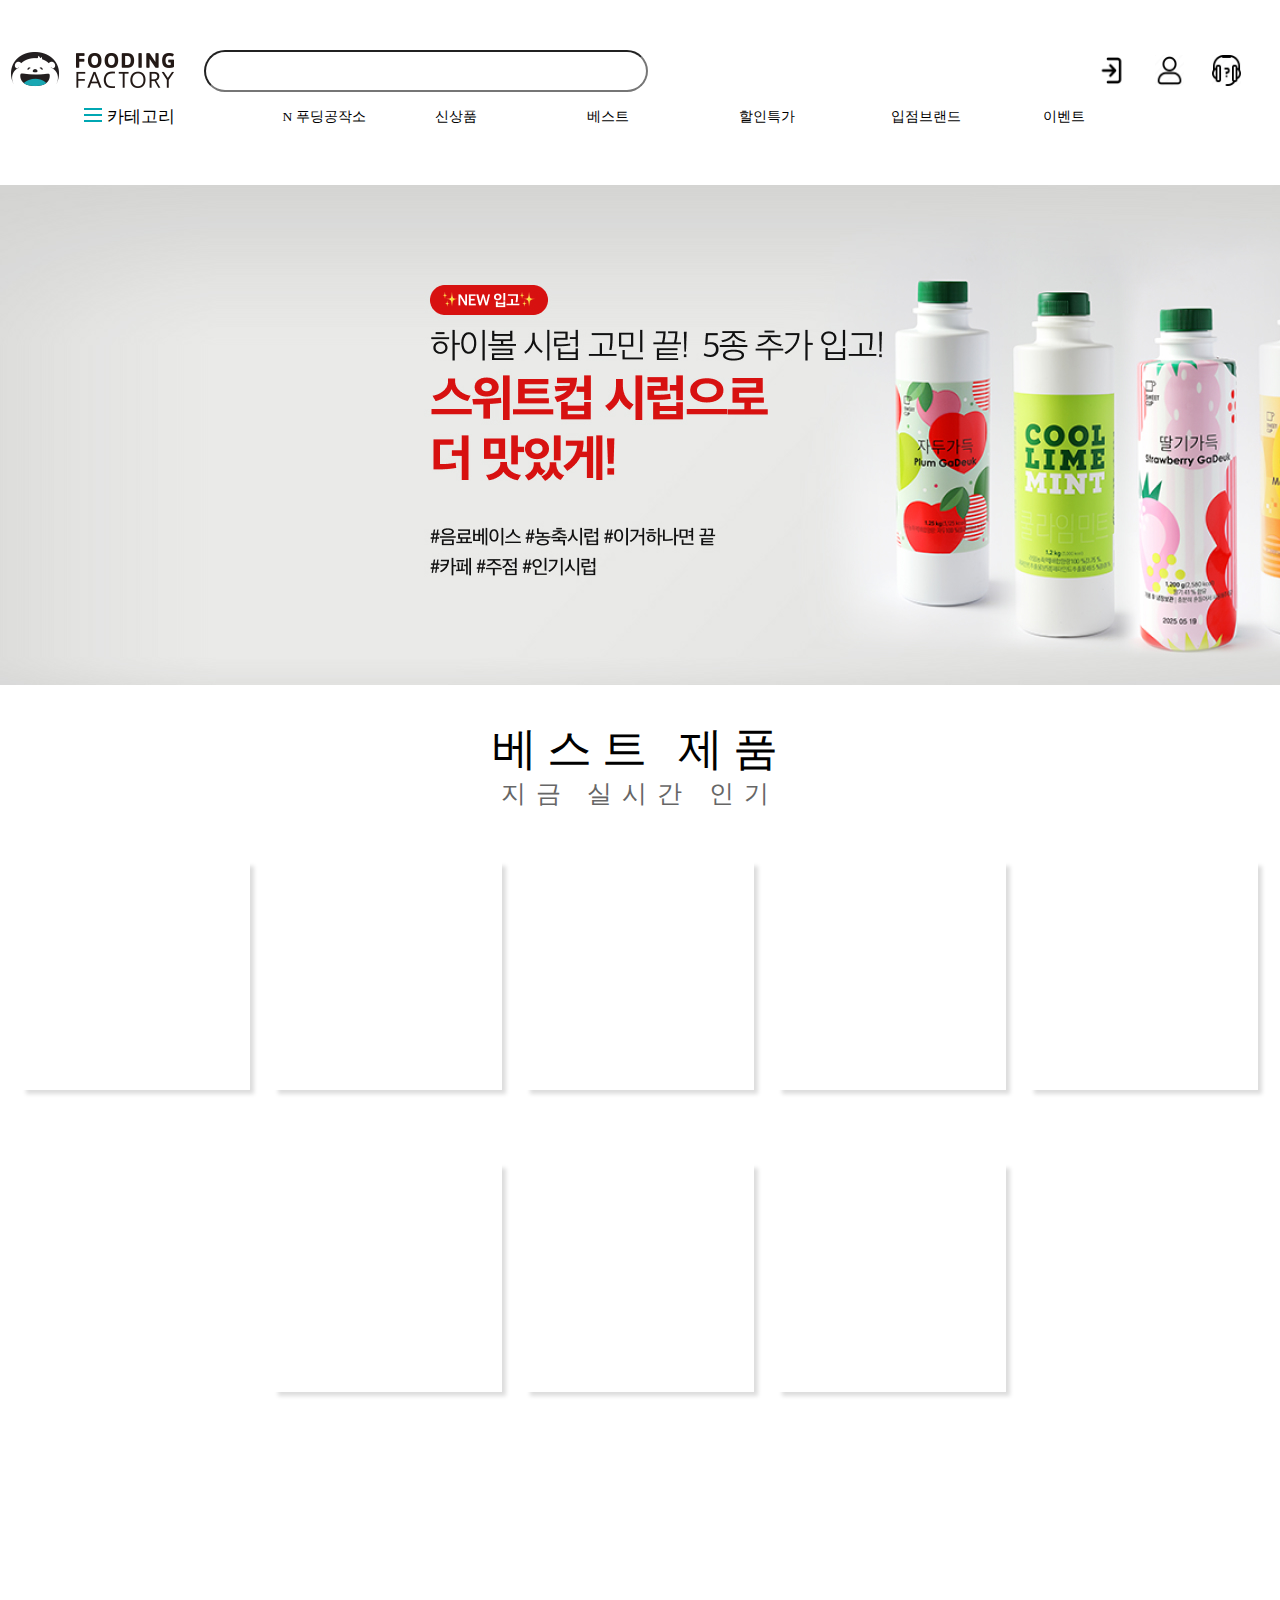
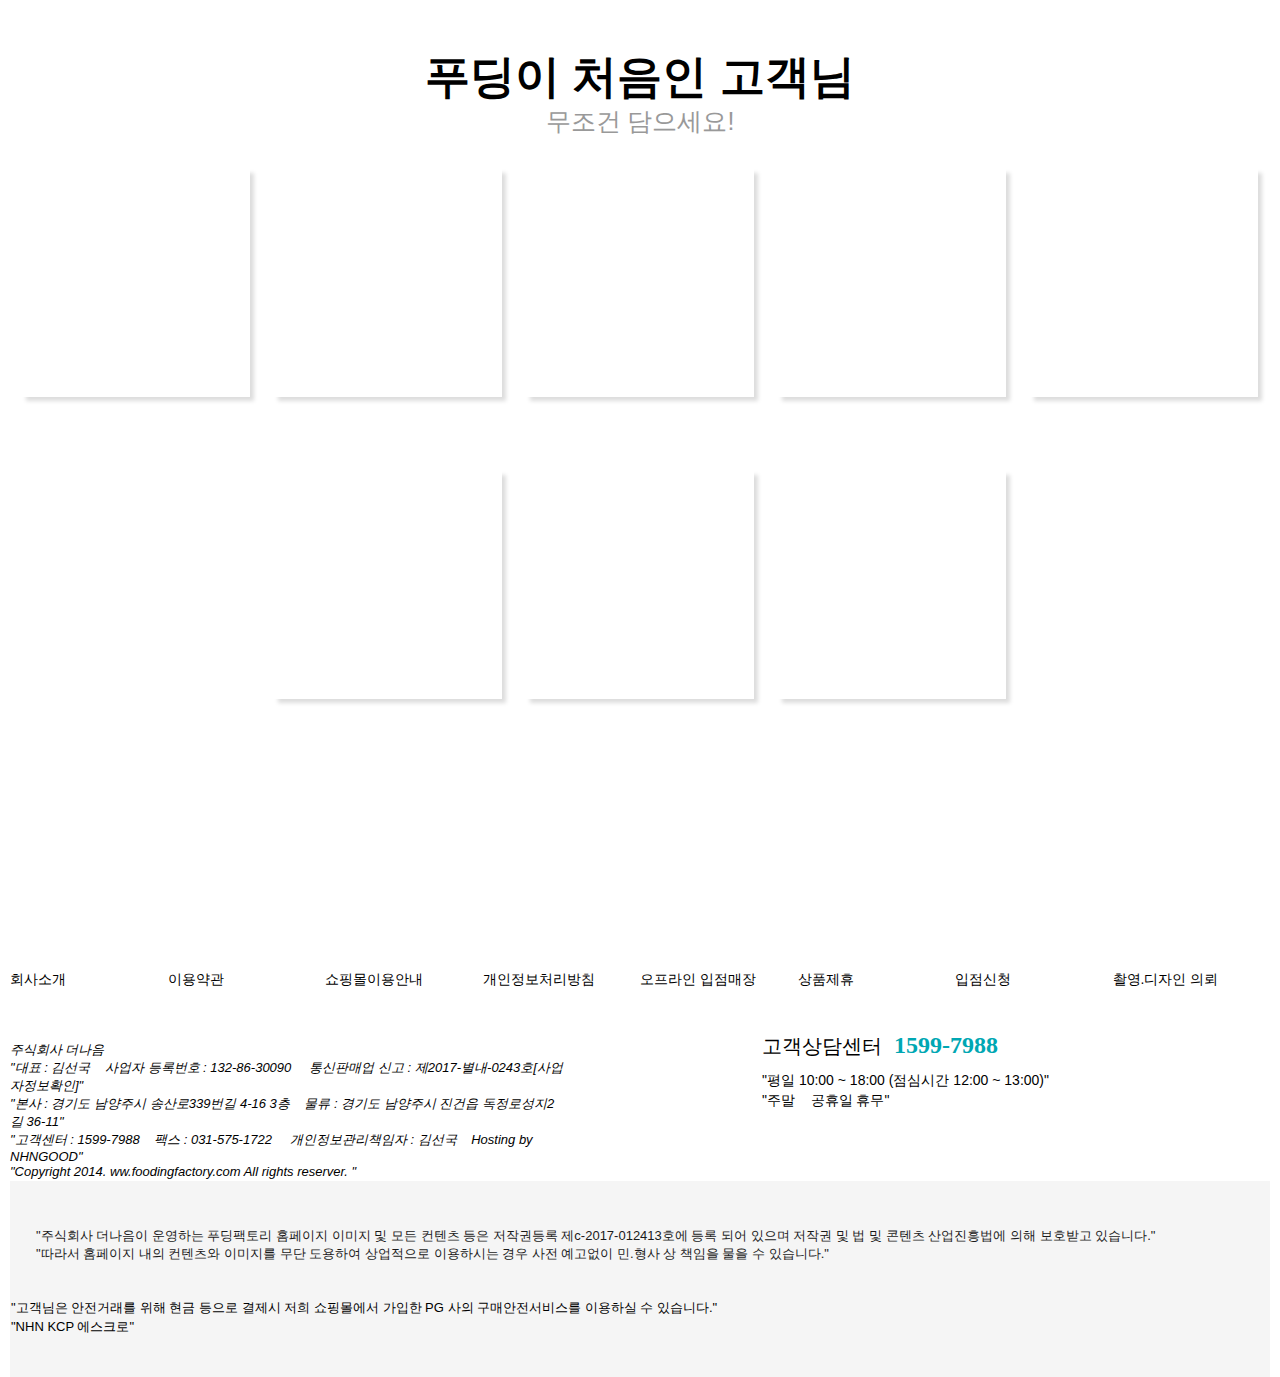
==== commit 55647e10: "port1" ====
--- a/index.html
+++ b/index.html
@@ -180,13 +180,13 @@
 
             var article = document.getElementsByTagName("article")[0];
             article.style.width = "1260px";
-            article.style.height = "927px";
+            article.style.height = "827px";
             article.style.textAlign = "center";
             article.style.margin = "0 auto";
 
             var article = document.getElementsByTagName("article")[1];
             article.style.width = "1260px";
-            article.style.height = "927px";
+            article.style.height = "827px";
             article.style.textAlign = "center";
             article.style.margin = "0 auto";
             //box
--- a/css/main.css
+++ b/css/main.css
@@ -74,7 +74,7 @@
     height: 50px;
     list-style: none;
 }
-#nav > .nav_wrap > .first_nav_btn{
+#nav > .nav_wrap> .first_nav_btn{
     width: 172px;
     height: 50px;
     text-align: center;
